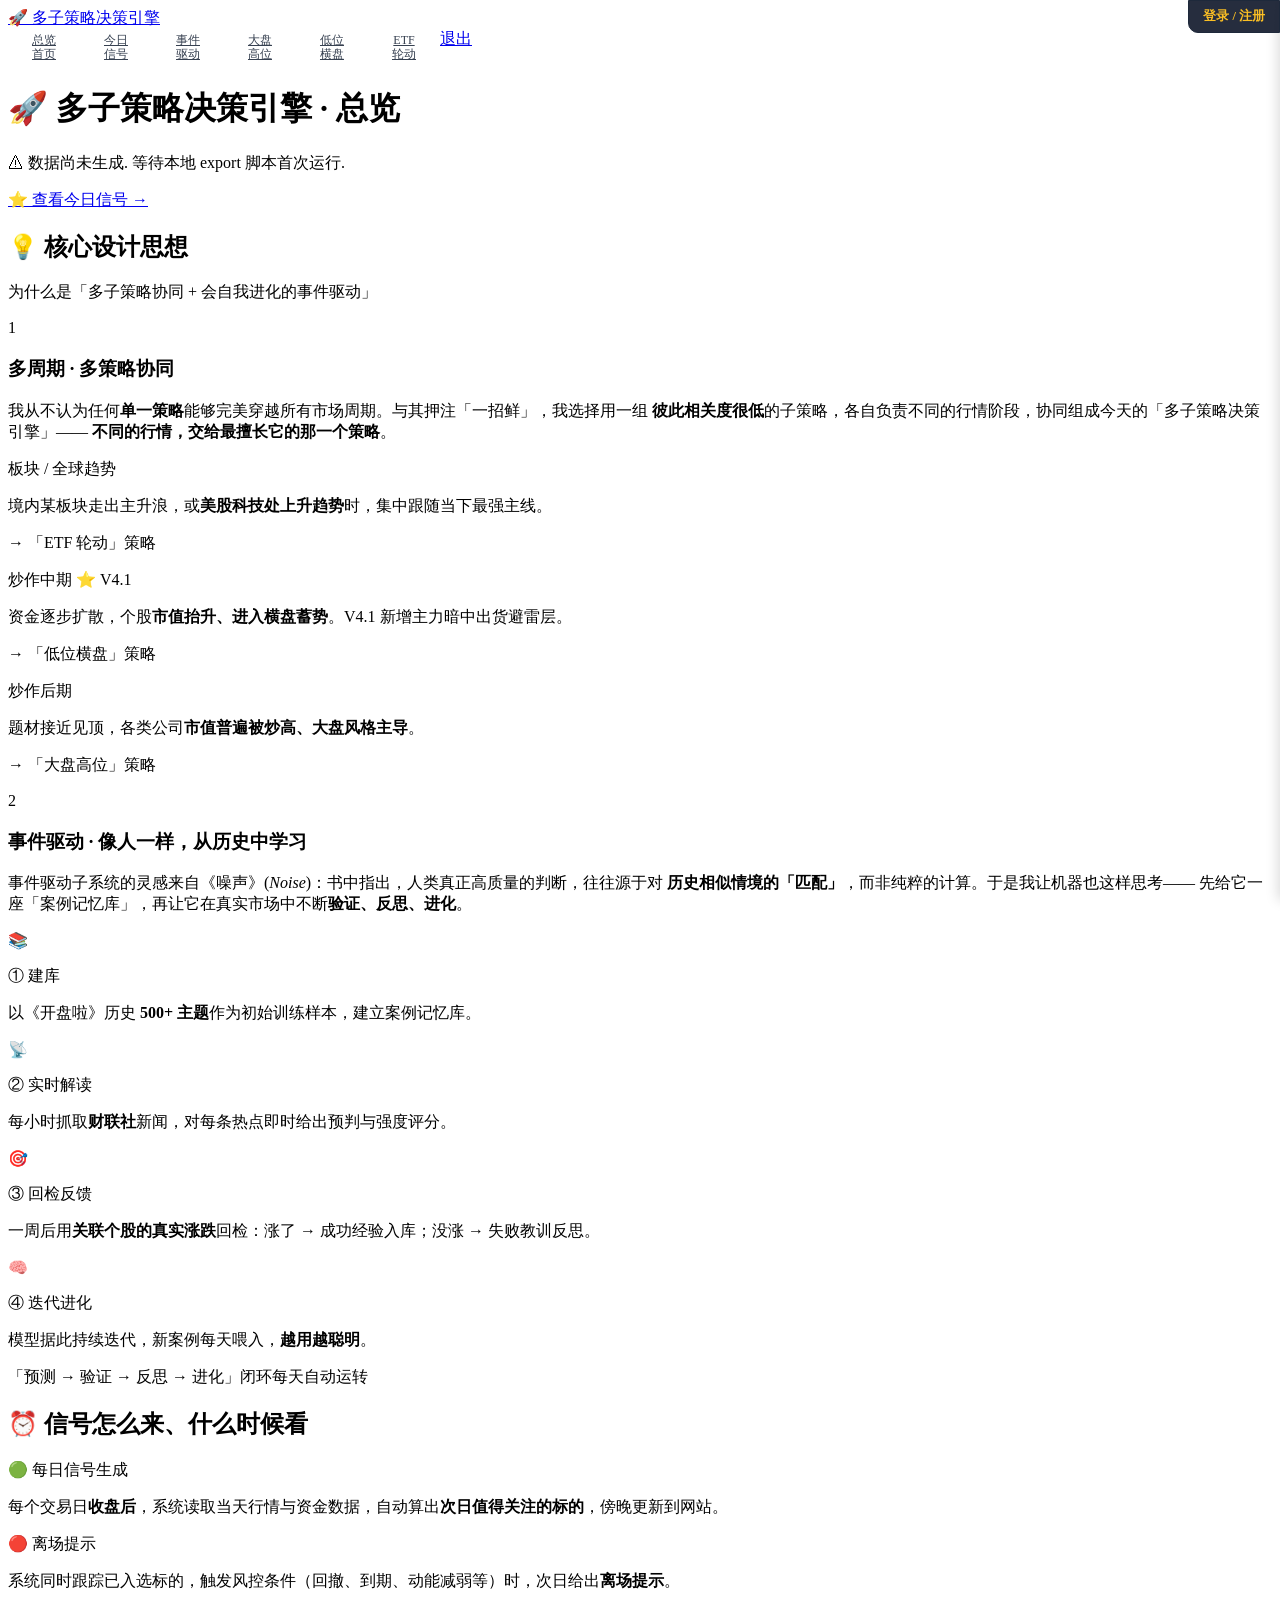
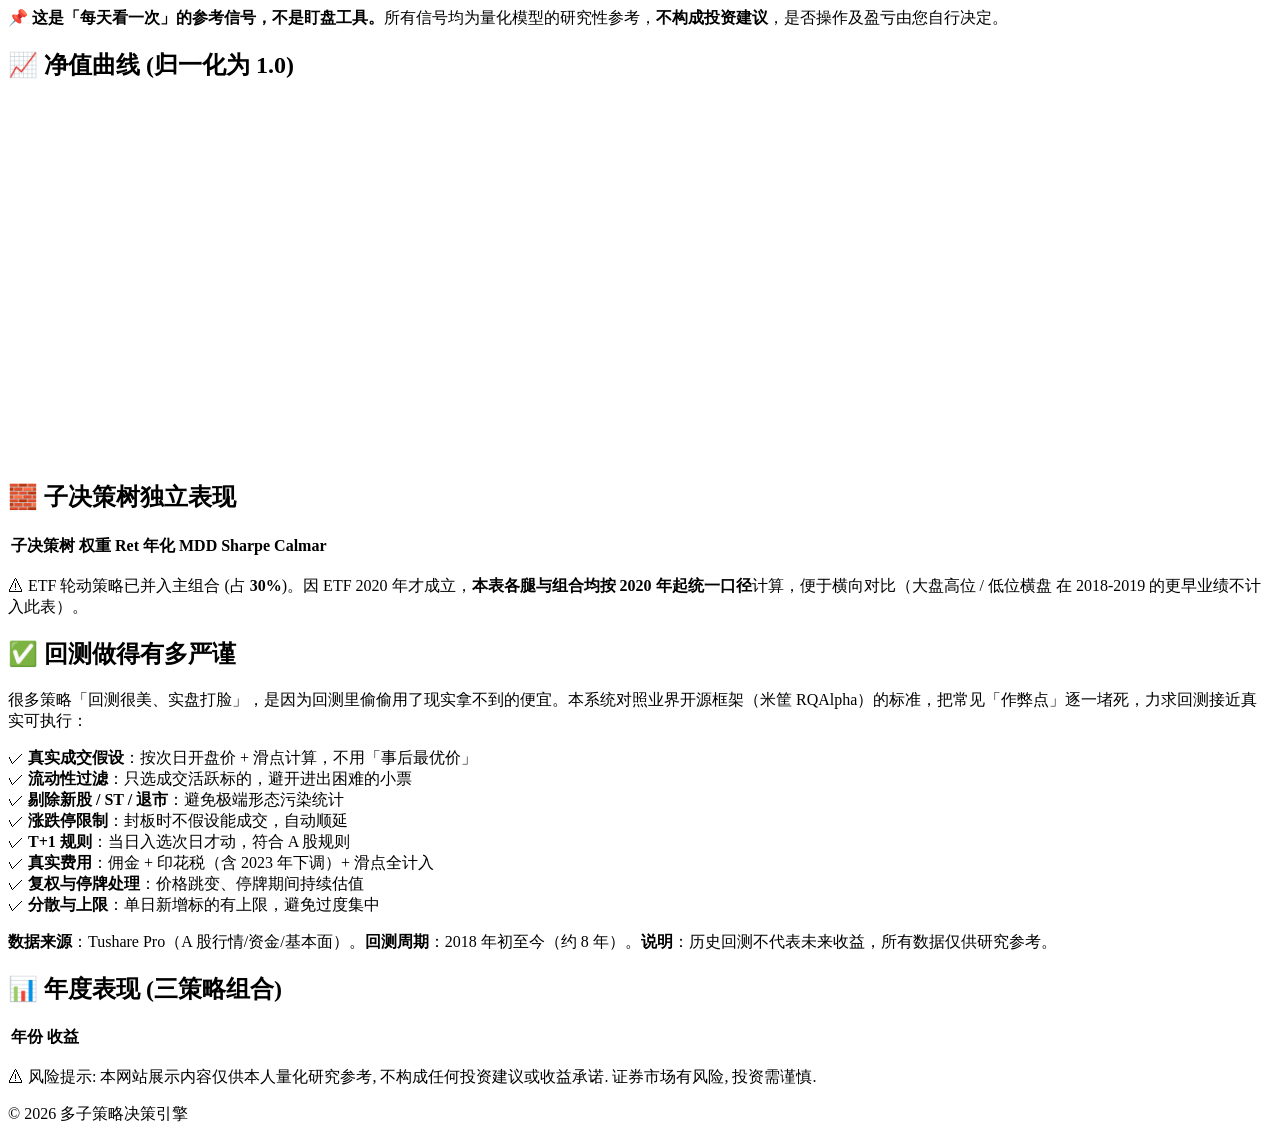
==== index.html @ 660aa765 "fix: 单腿指标改用与组合同一2020+共同窗口, 修正组合<各腿的口径错觉" ====
<!DOCTYPE html>
<html lang="zh-CN">
<head>
    <meta charset="UTF-8">
    <meta name="viewport" content="width=device-width, initial-scale=1.0">
    <title>多子策略决策引擎</title>
    <link href="https://cdn.staticfile.net/tailwindcss/2.2.19/tailwind.min.css" rel="stylesheet">
    <link rel="stylesheet" href="assets/style.css">
    <script src="https://cdn.staticfile.net/echarts/5.4.3/echarts.min.js"></script>
    <script src="assets/auth.js"></script>
    <script src="assets/activity.js"></script>
    <script src="assets/compliance.js"></script>
    <script src="assets/nav.js"></script>
    <script src="assets/paywall.js"></script>
</head>
<body class="bg-gray-50 text-gray-800 min-h-screen flex flex-col">
<script>renderNav(false);</script>

<main class="flex-grow max-w-7xl mx-auto px-4 sm:px-6 lg:px-8 py-6 sm:py-8 w-full">
<div class="space-y-6">

    <!-- 顶部说明 -->
    <div class="bg-white shadow rounded-lg p-4 sm:p-6">
        <h1 class="text-2xl sm:text-3xl font-bold text-indigo-700 mb-2">🚀 多子策略决策引擎 · 总览</h1>
        <p class="text-gray-500 text-sm mb-1" id="meta-version"></p>
        <p class="text-xs text-gray-400" id="meta-weights"></p>
        <p class="text-xs text-gray-400 mt-1" id="meta-generated"></p>
        <div class="mt-3">
            <a href="signals.html" class="inline-block bg-indigo-600 text-white px-4 py-2 rounded-md text-sm font-medium hover:bg-indigo-700">⭐ 查看今日信号 →</a>
        </div>
    </div>

    <!-- 核心设计思想 -->
    <div class="bg-white shadow rounded-lg overflow-hidden">
        <div class="bg-gradient-to-r from-indigo-600 to-purple-600 px-5 sm:px-6 py-4">
            <h2 class="text-xl sm:text-2xl font-bold text-white flex items-center gap-2">💡 核心设计思想</h2>
            <p class="text-indigo-100 text-xs sm:text-sm mt-1">为什么是「多子策略协同 + 会自我进化的事件驱动」</p>
        </div>

        <div class="p-5 sm:p-6 space-y-8">

            <!-- 段一: 多周期多策略 -->
            <div>
                <div class="flex items-center gap-2 mb-3">
                    <span class="inline-flex items-center justify-center w-7 h-7 rounded-full bg-indigo-100 text-indigo-700 font-bold text-sm">1</span>
                    <h3 class="text-base sm:text-lg font-bold text-gray-800">多周期 · 多策略协同</h3>
                </div>
                <p class="text-sm text-gray-600 leading-7 mb-4">
                    我从不认为任何<strong class="text-gray-800">单一策略</strong>能够完美穿越所有市场周期。与其押注「一招鲜」，我选择用一组
                    <strong class="text-indigo-700">彼此相关度很低</strong>的子策略，各自负责不同的行情阶段，协同组成今天的「多子策略决策引擎」——
                    <strong class="text-gray-800">不同的行情，交给最擅长它的那一个策略</strong>。
                </p>
                <div class="grid grid-cols-1 md:grid-cols-3 gap-3">
                    <div class="bg-gradient-to-br from-sky-50 to-white border border-sky-200 rounded-xl p-4">
                        <span class="inline-block text-xs font-bold text-sky-700 bg-sky-100 px-2 py-0.5 rounded-full">板块 / 全球趋势</span>
                        <p class="text-xs text-gray-600 leading-6 mt-2">境内某板块走出主升浪，或<strong>美股科技处上升趋势</strong>时，集中跟随当下最强主线。</p>
                        <p class="text-sm font-bold text-sky-800 mt-2">→ 「ETF 轮动」策略</p>
                    </div>
                    <div class="bg-gradient-to-br from-amber-50 to-white border border-amber-200 rounded-xl p-4">
                        <div class="flex items-center gap-2">
                            <span class="inline-block text-xs font-bold text-amber-700 bg-amber-100 px-2 py-0.5 rounded-full">炒作中期</span>
                            <span class="inline-block text-xs font-bold text-indigo-700 bg-indigo-100 px-2 py-0.5 rounded-full" title="2026-06-03 新增 Hidden Blacklist 前置过滤, OOS 主组合年化 +2.39pp, MDD 改善 +1.17pp">⭐ V4.1</span>
                        </div>
                        <p class="text-xs text-gray-600 leading-6 mt-2">资金逐步扩散，个股<strong>市值抬升、进入横盘蓄势</strong>。<span class="text-indigo-700 font-semibold">V4.1 新增主力暗中出货避雷层</span>。</p>
                        <p class="text-sm font-bold text-amber-800 mt-2">→ 「低位横盘」策略</p>
                    </div>
                    <div class="bg-gradient-to-br from-rose-50 to-white border border-rose-200 rounded-xl p-4">
                        <span class="inline-block text-xs font-bold text-rose-700 bg-rose-100 px-2 py-0.5 rounded-full">炒作后期</span>
                        <p class="text-xs text-gray-600 leading-6 mt-2">题材接近见顶，各类公司<strong>市值普遍被炒高、大盘风格主导</strong>。</p>
                        <p class="text-sm font-bold text-rose-800 mt-2">→ 「大盘高位」策略</p>
                    </div>
                </div>
            </div>

            <!-- 段二: 事件驱动学习进化 -->
            <div class="border-t border-gray-100 pt-7">
                <div class="flex items-center gap-2 mb-3">
                    <span class="inline-flex items-center justify-center w-7 h-7 rounded-full bg-purple-100 text-purple-700 font-bold text-sm">2</span>
                    <h3 class="text-base sm:text-lg font-bold text-gray-800">事件驱动 · 像人一样，从历史中学习</h3>
                </div>
                <p class="text-sm text-gray-600 leading-7 mb-4">
                    事件驱动子系统的灵感来自《噪声》(<em>Noise</em>)：书中指出，人类真正高质量的判断，往往源于对
                    <strong class="text-purple-700">历史相似情境的「匹配」</strong>，而非纯粹的计算。于是我让机器也这样思考——
                    先给它一座「案例记忆库」，再让它在真实市场中不断<strong class="text-gray-800">验证、反思、进化</strong>。
                </p>
                <div class="grid grid-cols-1 sm:grid-cols-2 lg:grid-cols-4 gap-3">
                    <div class="bg-purple-50 rounded-xl p-4 border border-purple-100">
                        <div class="text-2xl mb-1">📚</div>
                        <p class="text-xs font-bold text-purple-800">① 建库</p>
                        <p class="text-xs text-gray-600 leading-6 mt-1">以《开盘啦》历史 <strong>500+ 主题</strong>作为初始训练样本，建立案例记忆库。</p>
                    </div>
                    <div class="bg-purple-50 rounded-xl p-4 border border-purple-100">
                        <div class="text-2xl mb-1">📡</div>
                        <p class="text-xs font-bold text-purple-800">② 实时解读</p>
                        <p class="text-xs text-gray-600 leading-6 mt-1">每小时抓取<strong>财联社</strong>新闻，对每条热点即时给出预判与强度评分。</p>
                    </div>
                    <div class="bg-purple-50 rounded-xl p-4 border border-purple-100">
                        <div class="text-2xl mb-1">🎯</div>
                        <p class="text-xs font-bold text-purple-800">③ 回检反馈</p>
                        <p class="text-xs text-gray-600 leading-6 mt-1">一周后用<strong>关联个股的真实涨跌</strong>回检：涨了 → 成功经验入库；没涨 → 失败教训反思。</p>
                    </div>
                    <div class="bg-gradient-to-br from-purple-600 to-indigo-600 rounded-xl p-4">
                        <div class="text-2xl mb-1">🧠</div>
                        <p class="text-xs font-bold text-white">④ 迭代进化</p>
                        <p class="text-xs text-purple-100 leading-6 mt-1">模型据此持续迭代，新案例每天喂入，<strong class="text-white">越用越聪明</strong>。</p>
                    </div>
                </div>
                <p class="text-xs text-gray-400 mt-3 text-center">「预测 → 验证 → 反思 → 进化」闭环每天自动运转</p>
            </div>

        </div>
    </div>

    <!-- 信号生成时间节点 (口语版) -->
    <div class="bg-indigo-50 border border-indigo-200 rounded-lg p-4 sm:p-6">
        <h2 class="text-base sm:text-lg font-bold text-indigo-800 mb-3">⏰ 信号怎么来、什么时候看</h2>
        <div class="grid grid-cols-1 md:grid-cols-2 gap-3 text-sm">
            <div class="bg-white rounded p-3">
                <p class="font-bold text-green-700 mb-1">🟢 每日信号生成</p>
                <p class="text-xs text-gray-700 leading-relaxed">
                    每个交易日<strong>收盘后</strong>，系统读取当天行情与资金数据，自动算出<strong>次日值得关注的标的</strong>，傍晚更新到网站。
                </p>
            </div>
            <div class="bg-white rounded p-3">
                <p class="font-bold text-red-700 mb-1">🔴 离场提示</p>
                <p class="text-xs text-gray-700 leading-relaxed">
                    系统同时跟踪已入选标的，触发风控条件（回撤、到期、动能减弱等）时，次日给出<strong>离场提示</strong>。
                </p>
            </div>
        </div>
        <p class="text-xs text-indigo-700 mt-3">
            <strong>📌 这是「每天看一次」的参考信号，不是盯盘工具。</strong>所有信号均为量化模型的研究性参考，<strong>不构成投资建议</strong>，是否操作及盈亏由您自行决定。
        </p>
    </div>

    <!-- 组合关键指标 -->
    <div class="grid grid-cols-2 md:grid-cols-5 gap-3 sm:gap-4" id="combo-metrics"></div>

    <!-- 净值曲线 -->
    <div class="bg-white shadow rounded-lg p-4 sm:p-6">
        <h2 class="text-xl font-bold text-gray-800 mb-3 sm:mb-4">📈 净值曲线 (归一化为 1.0)</h2>
        <div id="equity_chart" style="width: 100%; height: 360px;"></div>
    </div>

    <!-- 单策略对比 -->
    <div class="bg-white shadow rounded-lg p-4 sm:p-6">
        <h2 class="text-xl font-bold text-gray-800 mb-3 sm:mb-4">🧱 子决策树独立表现</h2>
        <div class="scroll-x">
        <table class="min-w-full divide-y divide-gray-200 text-xs sm:text-sm">
            <thead class="bg-gray-50">
                <tr>
                    <th class="px-3 sm:px-4 py-2 text-left">子决策树</th>
                    <th class="px-3 sm:px-4 py-2 text-right">权重</th>
                    <th class="px-3 sm:px-4 py-2 text-right">Ret</th>
                    <th class="px-3 sm:px-4 py-2 text-right">年化</th>
                    <th class="px-3 sm:px-4 py-2 text-right">MDD</th>
                    <th class="px-3 sm:px-4 py-2 text-right">Sharpe</th>
                    <th class="px-3 sm:px-4 py-2 text-right">Calmar</th>
                </tr>
            </thead>
            <tbody id="singles-tbody" class="bg-white divide-y divide-gray-200"></tbody>
        </table>
        </div>
        <p class="text-xs text-gray-500 mt-3">⚠ ETF 轮动策略已并入主组合 (占 <strong>30%</strong>)。因 ETF 2020 年才成立，<strong>本表各腿与组合均按 2020 年起统一口径</strong>计算，便于横向对比（大盘高位 / 低位横盘 在 2018-2019 的更早业绩不计入此表）。</p>
    </div>

    <!-- 回测方法说明 (口语版) -->
    <div class="bg-blue-50 border border-blue-200 shadow rounded-lg p-4 sm:p-6">
        <h2 class="text-xl font-bold text-blue-900 mb-2">✅ 回测做得有多严谨</h2>
        <p class="text-xs text-blue-700 mb-3">很多策略「回测很美、实盘打脸」，是因为回测里偷偷用了现实拿不到的便宜。本系统对照业界开源框架（米筐 RQAlpha）的标准，把常见「作弊点」逐一堵死，力求回测接近真实可执行：</p>
        <div class="grid grid-cols-1 md:grid-cols-2 gap-2 text-xs">
            <div class="bg-white rounded p-3"><span class="text-green-600 font-bold">✓</span> <strong>真实成交假设</strong>：按次日开盘价 + 滑点计算，不用「事后最优价」</div>
            <div class="bg-white rounded p-3"><span class="text-green-600 font-bold">✓</span> <strong>流动性过滤</strong>：只选成交活跃标的，避开进出困难的小票</div>
            <div class="bg-white rounded p-3"><span class="text-green-600 font-bold">✓</span> <strong>剔除新股 / ST / 退市</strong>：避免极端形态污染统计</div>
            <div class="bg-white rounded p-3"><span class="text-green-600 font-bold">✓</span> <strong>涨跌停限制</strong>：封板时不假设能成交，自动顺延</div>
            <div class="bg-white rounded p-3"><span class="text-green-600 font-bold">✓</span> <strong>T+1 规则</strong>：当日入选次日才动，符合 A 股规则</div>
            <div class="bg-white rounded p-3"><span class="text-green-600 font-bold">✓</span> <strong>真实费用</strong>：佣金 + 印花税（含 2023 年下调）+ 滑点全计入</div>
            <div class="bg-white rounded p-3"><span class="text-green-600 font-bold">✓</span> <strong>复权与停牌处理</strong>：价格跳变、停牌期间持续估值</div>
            <div class="bg-white rounded p-3"><span class="text-green-600 font-bold">✓</span> <strong>分散与上限</strong>：单日新增标的有上限，避免过度集中</div>
        </div>
        <p class="text-xs text-blue-700 mt-3"><strong>数据来源</strong>：Tushare Pro（A 股行情/资金/基本面）。<strong>回测周期</strong>：2018 年初至今（约 8 年）。<strong>说明</strong>：历史回测不代表未来收益，所有数据仅供研究参考。</p>
    </div>

    <!-- 年度收益 -->
    <div class="bg-white shadow rounded-lg p-4 sm:p-6">
        <h2 class="text-xl font-bold text-gray-800 mb-3 sm:mb-4">📊 年度表现 (三策略组合)</h2>
        <div class="scroll-x">
        <table class="min-w-full divide-y divide-gray-200 text-xs sm:text-sm">
            <thead class="bg-gray-50">
                <tr>
                    <th class="px-4 py-2 text-left">年份</th>
                    <th class="px-4 py-2 text-right">收益</th>
                </tr>
            </thead>
            <tbody id="yearly-tbody" class="bg-white divide-y divide-gray-200"></tbody>
        </table>
        </div>
    </div>

    <!-- ETF 独立 -->
    <div class="bg-yellow-50 border border-yellow-200 shadow rounded-lg p-4 sm:p-6" id="etf-card" style="display:none">
        <h2 class="text-xl font-bold text-yellow-800 mb-2">🔄 ETF 轮动策略 · 主组合 30% 腿</h2>
        <p class="text-xs text-yellow-700 mb-3">境内板块轮动单押最强簇 + 大盘 regime 择时 + 纳指趋势叠加. 现为主组合 30% 腿, 每日更新.</p>
        <div class="grid grid-cols-2 md:grid-cols-4 gap-3 text-sm" id="etf-grid"></div>
        <p class="text-xs text-gray-500 mt-2">详细信号 → <a href="strategies/etf.html" class="text-yellow-700 underline">ETF 轮动策略详情</a></p>
    </div>

</div>
</main>

<script>renderFooter();</script>

<script>
const NAME_CN = {
    "V16.F": "🎯 小盘低位", "S2.G13": "🏛️ 大盘高位",
    "S4.V4": "📈 低位横盘", "ETF.honest": "🔄 ETF 轮动策略",
};
const FMT_PCT = (x) => (x>=0?"+":"") + (x*100).toFixed(1) + "%";
const FMT_DEC = (x,n=3) => (x>=0?"+":"") + (x).toFixed(n);

async function loadJSON(path) {
    const r = await fetch(path + "?t=" + Date.now());
    if (!r.ok) throw new Error(path + " " + r.status);
    return r.json();
}

(async function main() {
    let latest = null, eq_curves = null;
    const me = await pwMe();
    pwUserBar(me);
    const sig = await pwSignals(me).catch(_=>null);
    latest = sig ? sig.data : null;
    if (!latest) { document.getElementById('meta-version').innerHTML = '⚠ 数据尚未生成. 等待本地 export 脚本首次运行.'; return; }
    try { eq_curves = await pwGet("/equity"); } catch (e) {}

    // Header
    document.getElementById('meta-version').textContent = '多策略量化决策系统 · 每个交易日收盘后自动更新一次';
    const _rgLabel = latest.regime || (latest.weights && latest.weights['S2.G13'] >= latest.weights['S4.V4'] ? '趋势市' : '震荡市');
    const _rg = _rgLabel ? `当前相位【${_rgLabel}】→ ` : '';
    document.getElementById('meta-weights').textContent =
        `${_rg}动态配比: 大盘高位 ${(latest.weights['S2.G13']*100).toFixed(0)}% · 低位横盘 ${(latest.weights['S4.V4']*100).toFixed(0)}% · ETF轮动 ${(latest.weights['ETF.honest']*100).toFixed(0)}% (中证全指趋势强度动态切换 S2/S4; 组合回测自2020年起)`;
    document.getElementById('meta-generated').textContent =
        `数据截止 ${latest.meta.data_date} · 网站更新于 ${latest.meta.generated_at}`;

    // 关键指标
    const combo = latest.combo;
    const cards = [
        ['累计收益', FMT_PCT(combo.ret), 'text-green-600'],
        ['年化收益', FMT_PCT(combo.ann_ret), 'text-green-600'],
        ['Sharpe',  FMT_DEC(combo.sharpe), 'text-indigo-600'],
        ['Calmar',  FMT_DEC(combo.calmar), 'text-indigo-600'],
        ['最大回撤', FMT_PCT(combo.mdd),   'text-red-500'],
    ];
    document.getElementById('combo-metrics').innerHTML = cards.map(([k,v,c]) =>
        `<div class="bg-white shadow rounded-lg p-3 sm:p-4">
            <div class="text-xs text-gray-500">${k}</div>
            <div class="metric-num text-2xl font-bold ${c}">${v}</div>
        </div>`
    ).join('');

    // 单策略表
    const tbody = document.getElementById('singles-tbody');
    let html = '';
    for (const s of latest.singles) {
        const cn = NAME_CN[s.name] || s.name;
        const w  = s.weight === null ? '<span class="text-gray-400">独立</span>' : ((s.weight*100).toFixed(0)+'%');
        const tone = s.independent ? 'bg-yellow-50 italic' : '';
        html += `<tr class="${tone}">
            <td class="px-3 sm:px-4 py-2 font-medium whitespace-nowrap">${cn}${s.independent ? '<span class="text-xs text-yellow-700 ml-1">(独立)</span>' : ''}</td>
            <td class="px-3 sm:px-4 py-2 text-right">${w}</td>
            <td class="px-3 sm:px-4 py-2 text-right ${s.ret>=0?'text-green-600':'text-red-500'}">${FMT_PCT(s.ret)}</td>
            <td class="px-3 sm:px-4 py-2 text-right">${FMT_PCT(s.ann_ret)}</td>
            <td class="px-3 sm:px-4 py-2 text-right text-red-500">${FMT_PCT(s.mdd)}</td>
            <td class="px-3 sm:px-4 py-2 text-right font-bold">${FMT_DEC(s.sharpe)}</td>
            <td class="px-3 sm:px-4 py-2 text-right">${FMT_DEC(s.calmar)}</td>
        </tr>`;
    }
    html += `<tr class="bg-indigo-50 font-bold">
        <td class="px-3 sm:px-4 py-2 whitespace-nowrap">三策略组合 (动态权重)</td>
        <td class="px-3 sm:px-4 py-2 text-right">100%</td>
        <td class="px-3 sm:px-4 py-2 text-right text-green-700">${FMT_PCT(combo.ret)}</td>
        <td class="px-3 sm:px-4 py-2 text-right">${FMT_PCT(combo.ann_ret)}</td>
        <td class="px-3 sm:px-4 py-2 text-right text-red-600">${FMT_PCT(combo.mdd)}</td>
        <td class="px-3 sm:px-4 py-2 text-right text-indigo-700">${FMT_DEC(combo.sharpe)}</td>
        <td class="px-3 sm:px-4 py-2 text-right text-indigo-700">${FMT_DEC(combo.calmar)}</td>
    </tr>`;
    tbody.innerHTML = html;

    // 年度表 (从组合的年度推断 — 我们后端没存组合年度, 借用 V16.F 的 yearly 作为占位)
    // 实际上 latest.combo 没有 yearly, 暂用第一个 single 的 yearly 作示意
    const yearlyData = latest.combo.yearly || (latest.singles[0] && latest.singles[0].yearly) || {};
    const yrTbody = document.getElementById('yearly-tbody');
    yrTbody.innerHTML = Object.keys(yearlyData).sort().map(y => {
        const v = yearlyData[y];
        return `<tr class="${v<0?'bg-red-50':''}">
            <td class="px-4 py-2 font-medium">${y}</td>
            <td class="px-4 py-2 text-right ${v>=0?'text-green-600':'text-red-500'}">${FMT_PCT(v)}</td>
        </tr>`;
    }).join('');

    // ETF 独立卡片 (根据 admin 控制 + 用户角色)
    const cfg = await loadSiteConfig();
    const auth = getAuthInfo();
    const etfVisible = (auth && auth.role === 'admin') || cfg.etf_visible_to_users !== false;
    if (latest.etf_state && etfVisible) {
        const e = latest.etf_state;
        document.getElementById('etf-card').style.display = '';
        document.getElementById('etf-grid').innerHTML = `
            <div class="bg-white rounded p-3"><div class="text-gray-500 text-xs">最近运行</div><div class="font-mono text-base">${e.last_run_date || '-'}</div></div>
            <div class="bg-white rounded p-3"><div class="text-gray-500 text-xs">累计净值</div><div class="font-mono text-base text-green-600">${(e.last_equity || 1.0).toFixed(3)}</div></div>
            <div class="bg-white rounded p-3"><div class="text-gray-500 text-xs">当前信号持续</div><div class="font-mono text-base">${(e.holdings || []).length}</div></div>
            <div class="bg-white rounded p-3"><div class="text-gray-500 text-xs">历史交易</div><div class="font-mono text-base">${(e.trade_history || []).length}</div></div>
        `;
    }

    // 净值曲线
    if (eq_curves && eq_curves.dates && eq_curves.dates.length > 0) {
        const chart = echarts.init(document.getElementById('equity_chart'));
        const colors = ['#10b981', '#f59e0b', '#ef4444', '#a855f7', '#3b82f6'];
        const series = [];
        let i = 0;
        for (const k of ["S2.G13","S4.V4","ETF.honest","三策略组合"]) {
            if (!eq_curves[k]) continue;
            series.push({
                name: NAME_CN[k] || k,
                type: 'line', smooth: true, showSymbol: false,
                data: eq_curves[k],
                lineStyle: { width: k==="三策略组合"?3:1.5, color: colors[i] },
            });
            i++;
        }
        chart.setOption({
            tooltip: { trigger: 'axis' },
            legend: { bottom: 10, type: 'scroll' },
            grid: { left: 50, right: 20, top: 30, bottom: 80 },
            xAxis: { type: 'category', data: eq_curves.dates, axisLabel: { rotate: 30 } },
            yAxis: { type: 'value', name: '净值 (起点=1.0)' },
            series: series,
        });
        window.addEventListener('resize', () => chart.resize());
    }
})();
</script>
</body>
</html>
---- assets/style.css ----
/* ============================================================
   多子策略决策引擎 — 共用样式
   ============================================================ */

/* 导航栏 4 字汉字按钮: 2x2 (两行两字) */
.nav-strat-btn {
    display: inline-flex;
    align-items: center;
    justify-content: center;
    line-height: 1.15;
    text-align: center;
    min-width: 56px;
    padding: 4px 8px;
    font-size: 12px;
    border-radius: 6px;
    transition: background 0.15s, color 0.15s;
    color: #374151;
}
.nav-strat-btn:hover { background: #eef2ff; color: #4f46e5; }
.nav-strat-btn .label-2x2 {
    display: inline-block;
    max-width: 2.4em;
    line-height: 1.2;
    white-space: normal;
    word-break: break-all;
}

/* ============================================================
   移动端 (≤ 768px)
   ============================================================ */
@media (max-width: 768px) {
    /* 导航折叠 */
    .nav-desktop { display: none !important; }
    .nav-mobile  { display: flex !important; }
    /* 卡片内字体调整 */
    .metric-num   { font-size: 1.25rem !important; }
    h1.text-3xl   { font-size: 1.5rem !important; }
    h2.text-xl    { font-size: 1.125rem !important; }
    /* 表格水平滚动 */
    .scroll-x { overflow-x: auto; -webkit-overflow-scrolling: touch; }
    /* 减少 padding */
    .p-6 { padding: 1rem !important; }
}
@media (min-width: 769px) {
    .nav-desktop { display: flex; }
    .nav-mobile  { display: none !important; }
}

/* 移动端汉堡菜单 */
.mobile-menu {
    position: fixed;
    top: 0; right: 0;
    height: 100vh;
    width: 240px;
    background: white;
    box-shadow: -2px 0 12px rgba(0,0,0,0.15);
    transform: translateX(100%);
    transition: transform 0.25s ease-out;
    z-index: 50;
}
.mobile-menu.open { transform: translateX(0); }
.mobile-menu-overlay {
    position: fixed; top:0; left:0; right:0; bottom:0;
    background: rgba(0,0,0,0.3); z-index: 49;
    opacity: 0; pointer-events: none;
    transition: opacity 0.2s;
}
.mobile-menu-overlay.open { opacity: 1; pointer-events: auto; }
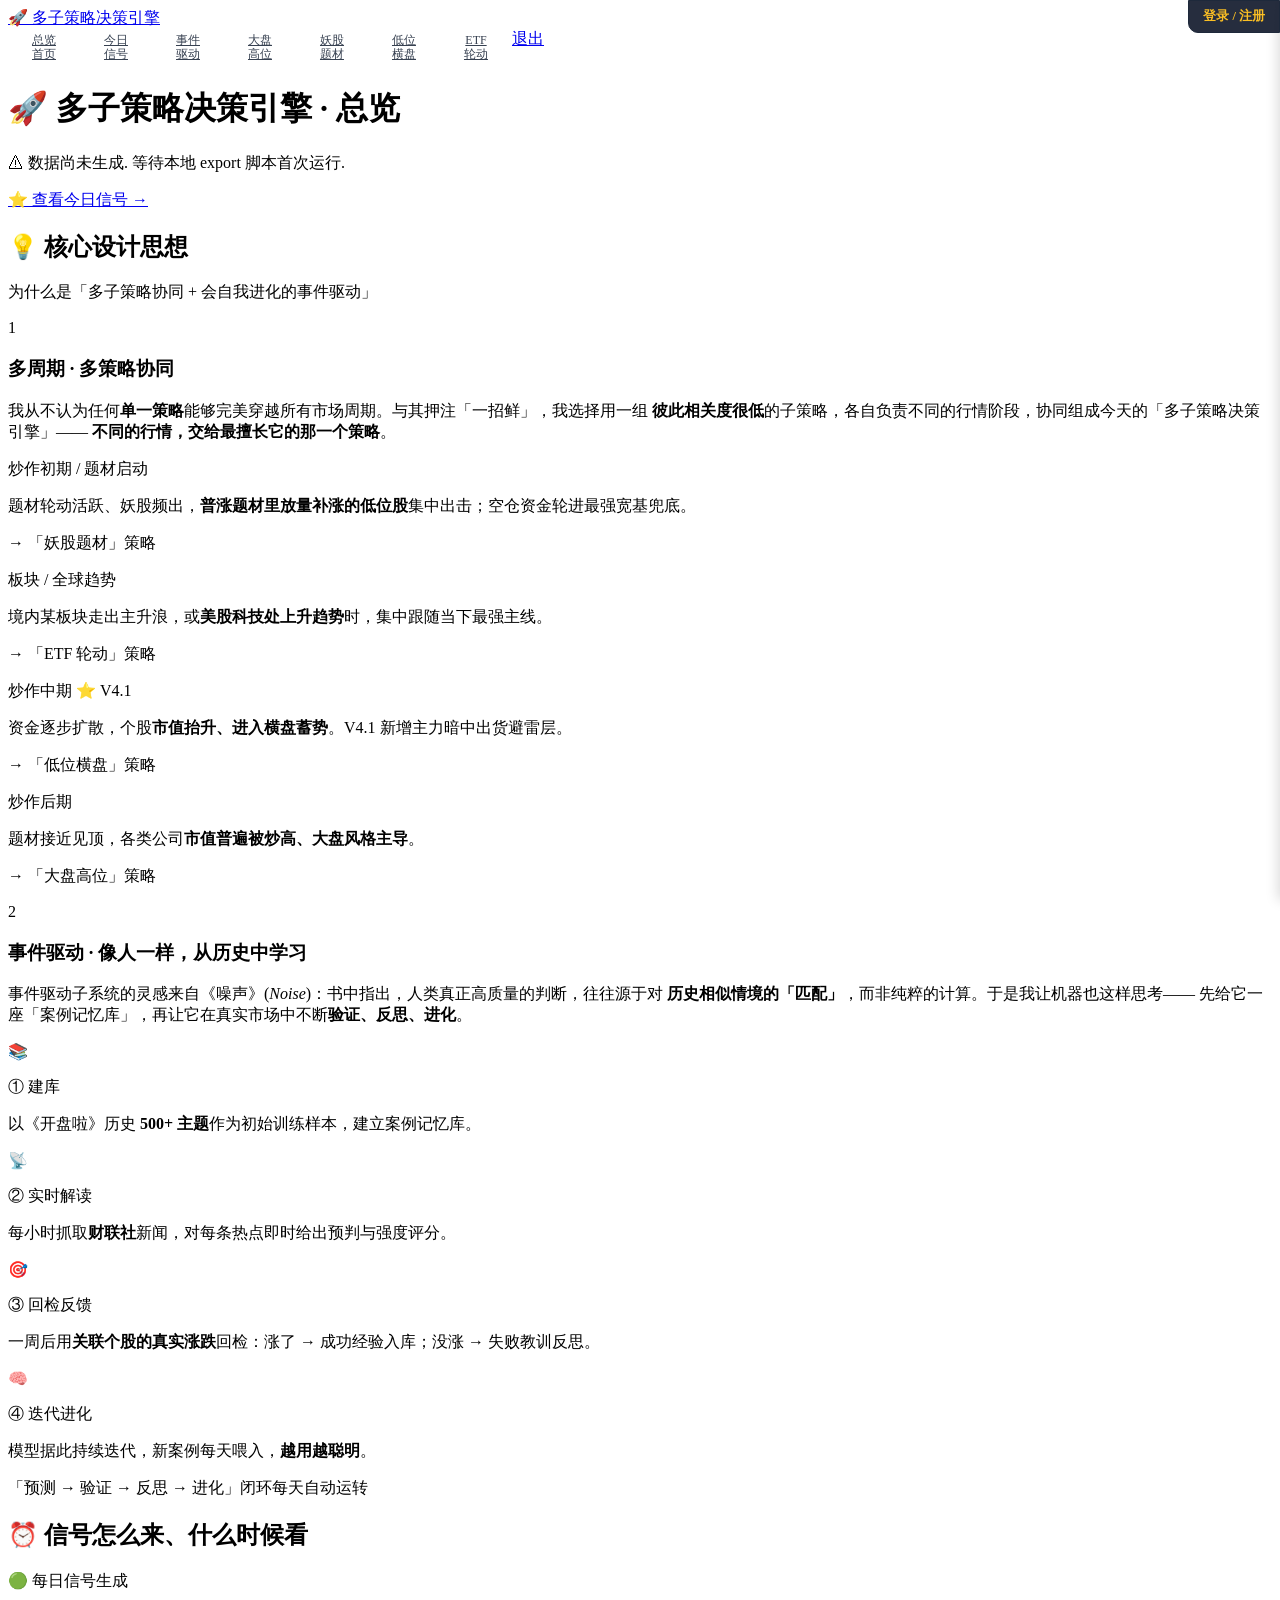
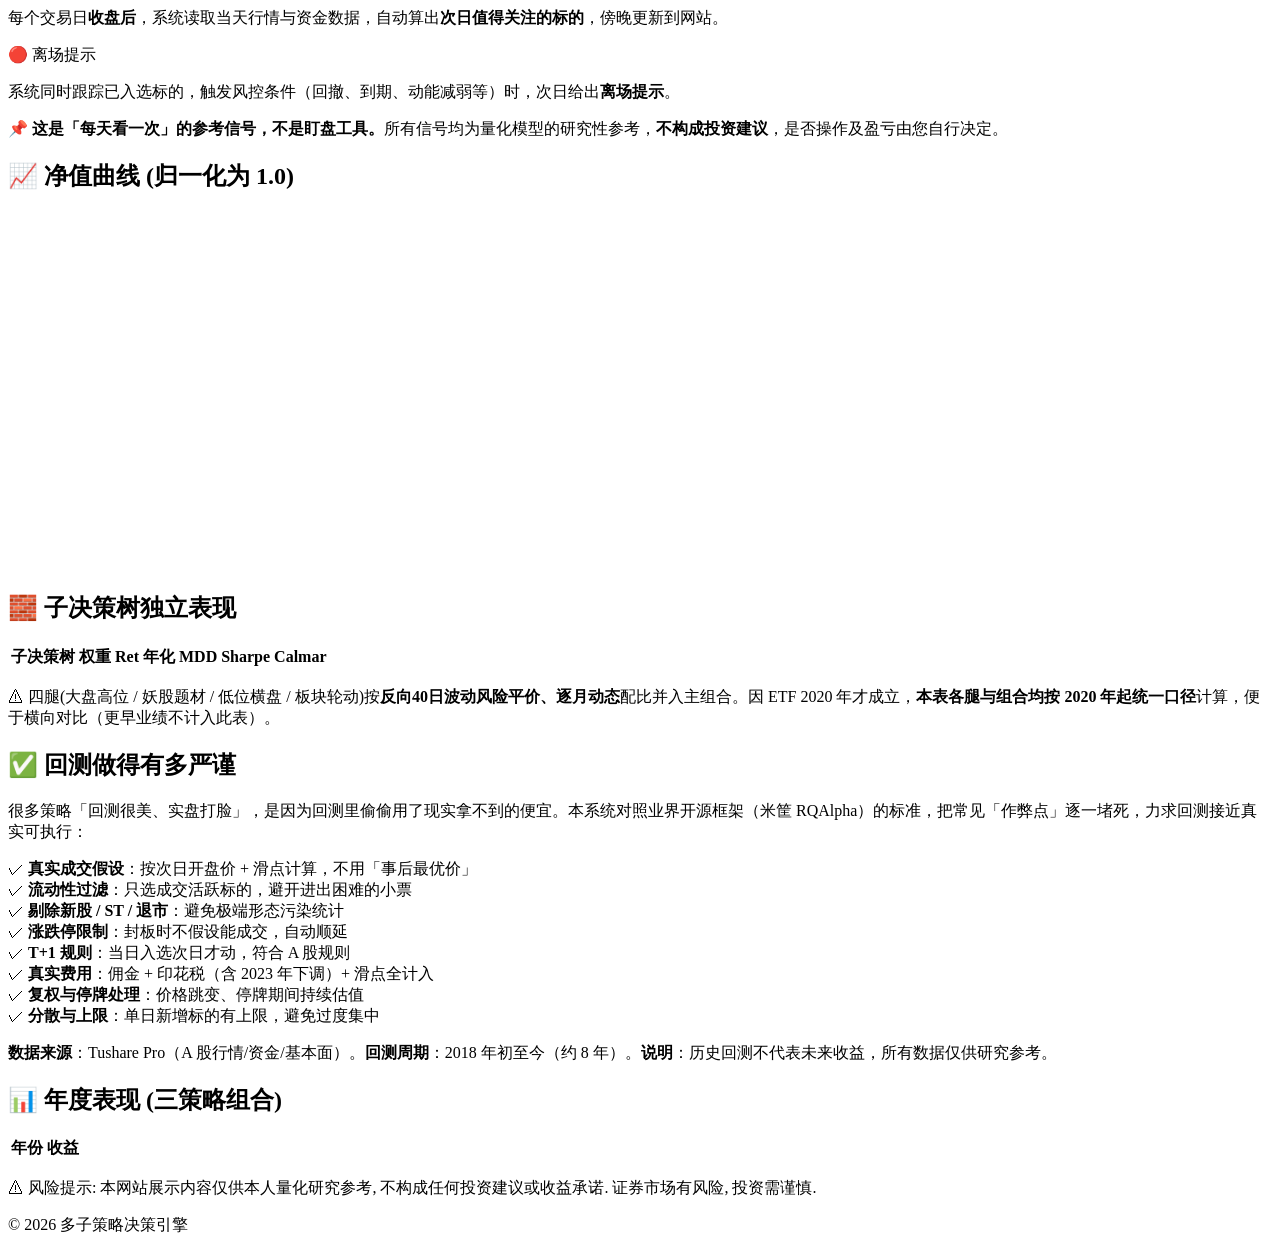
==== commit 92d3a68b: "auto: 2026-06-16 19:52" ====
--- a/index.html
+++ b/index.html
@@ -50,7 +50,12 @@
                     <strong class="text-indigo-700">彼此相关度很低</strong>的子策略，各自负责不同的行情阶段，协同组成今天的「多子策略决策引擎」——
                     <strong class="text-gray-800">不同的行情，交给最擅长它的那一个策略</strong>。
                 </p>
-                <div class="grid grid-cols-1 md:grid-cols-3 gap-3">
+                <div class="grid grid-cols-1 sm:grid-cols-2 lg:grid-cols-4 gap-3">
+                    <div class="bg-gradient-to-br from-rose-50 to-white border border-rose-200 rounded-xl p-4">
+                        <span class="inline-block text-xs font-bold text-rose-700 bg-rose-100 px-2 py-0.5 rounded-full">炒作初期 / 题材启动</span>
+                        <p class="text-xs text-gray-600 leading-6 mt-2">题材轮动活跃、妖股频出，<strong>普涨题材里放量补涨的低位股</strong>集中出击；空仓资金轮进最强宽基兜底。</p>
+                        <p class="text-sm font-bold text-rose-800 mt-2">→ 「妖股题材」策略</p>
+                    </div>
                     <div class="bg-gradient-to-br from-sky-50 to-white border border-sky-200 rounded-xl p-4">
                         <span class="inline-block text-xs font-bold text-sky-700 bg-sky-100 px-2 py-0.5 rounded-full">板块 / 全球趋势</span>
                         <p class="text-xs text-gray-600 leading-6 mt-2">境内某板块走出主升浪，或<strong>美股科技处上升趋势</strong>时，集中跟随当下最强主线。</p>
@@ -161,7 +166,7 @@
             <tbody id="singles-tbody" class="bg-white divide-y divide-gray-200"></tbody>
         </table>
         </div>
-        <p class="text-xs text-gray-500 mt-3">⚠ ETF 轮动策略已并入主组合 (占 <strong>30%</strong>)。因 ETF 2020 年才成立，<strong>本表各腿与组合均按 2020 年起统一口径</strong>计算，便于横向对比（大盘高位 / 低位横盘 在 2018-2019 的更早业绩不计入此表）。</p>
+        <p class="text-xs text-gray-500 mt-3">⚠ 四腿(大盘高位 / 妖股题材 / 低位横盘 / 板块轮动)按<strong>反向40日波动风险平价、逐月动态</strong>配比并入主组合。因 ETF 2020 年才成立，<strong>本表各腿与组合均按 2020 年起统一口径</strong>计算，便于横向对比（更早业绩不计入此表）。</p>
     </div>
 
     <!-- 回测方法说明 (口语版) -->
@@ -212,8 +217,8 @@
 
 <script>
 const NAME_CN = {
-    "V16.F": "🎯 小盘低位", "S2.G13": "🏛️ 大盘高位",
-    "S4.V4": "📈 低位横盘", "ETF.honest": "🔄 ETF 轮动策略",
+    "S2.G13": "🏛️ 大盘高位", "YAOGU.theme": "🔥 妖股题材",
+    "S4.V4": "📈 低位横盘", "ETF.honest": "🔄 板块轮动",
 };
 const FMT_PCT = (x) => (x>=0?"+":"") + (x*100).toFixed(1) + "%";
 const FMT_DEC = (x,n=3) => (x>=0?"+":"") + (x).toFixed(n);
@@ -235,10 +240,11 @@
 
     // Header
     document.getElementById('meta-version').textContent = '多策略量化决策系统 · 每个交易日收盘后自动更新一次';
-    const _rgLabel = latest.regime || (latest.weights && latest.weights['S2.G13'] >= latest.weights['S4.V4'] ? '趋势市' : '震荡市');
-    const _rg = _rgLabel ? `当前相位【${_rgLabel}】→ ` : '';
+    const _rgLabel = latest.regime || '';
+    const _rg = _rgLabel ? `当前相位【${_rgLabel}】· ` : '';
+    const _wp = (k) => latest.weights && latest.weights[k] != null ? (latest.weights[k]*100).toFixed(0) : '—';
     document.getElementById('meta-weights').textContent =
-        `${_rg}动态配比: 大盘高位 ${(latest.weights['S2.G13']*100).toFixed(0)}% · 低位横盘 ${(latest.weights['S4.V4']*100).toFixed(0)}% · ETF轮动 ${(latest.weights['ETF.honest']*100).toFixed(0)}% (中证全指趋势强度动态切换 S2/S4; 组合回测自2020年起)`;
+        `${_rg}四腿风险平价(动态): 大盘高位 ${_wp('S2.G13')}% · 妖股题材 ${_wp('YAOGU.theme')}% · 低位横盘 ${_wp('S4.V4')}% · 板块轮动 ${_wp('ETF.honest')}% (反向40日波动逐月调仓; 组合回测自2020年起)`;
     document.getElementById('meta-generated').textContent =
         `数据截止 ${latest.meta.data_date} · 网站更新于 ${latest.meta.generated_at}`;
 
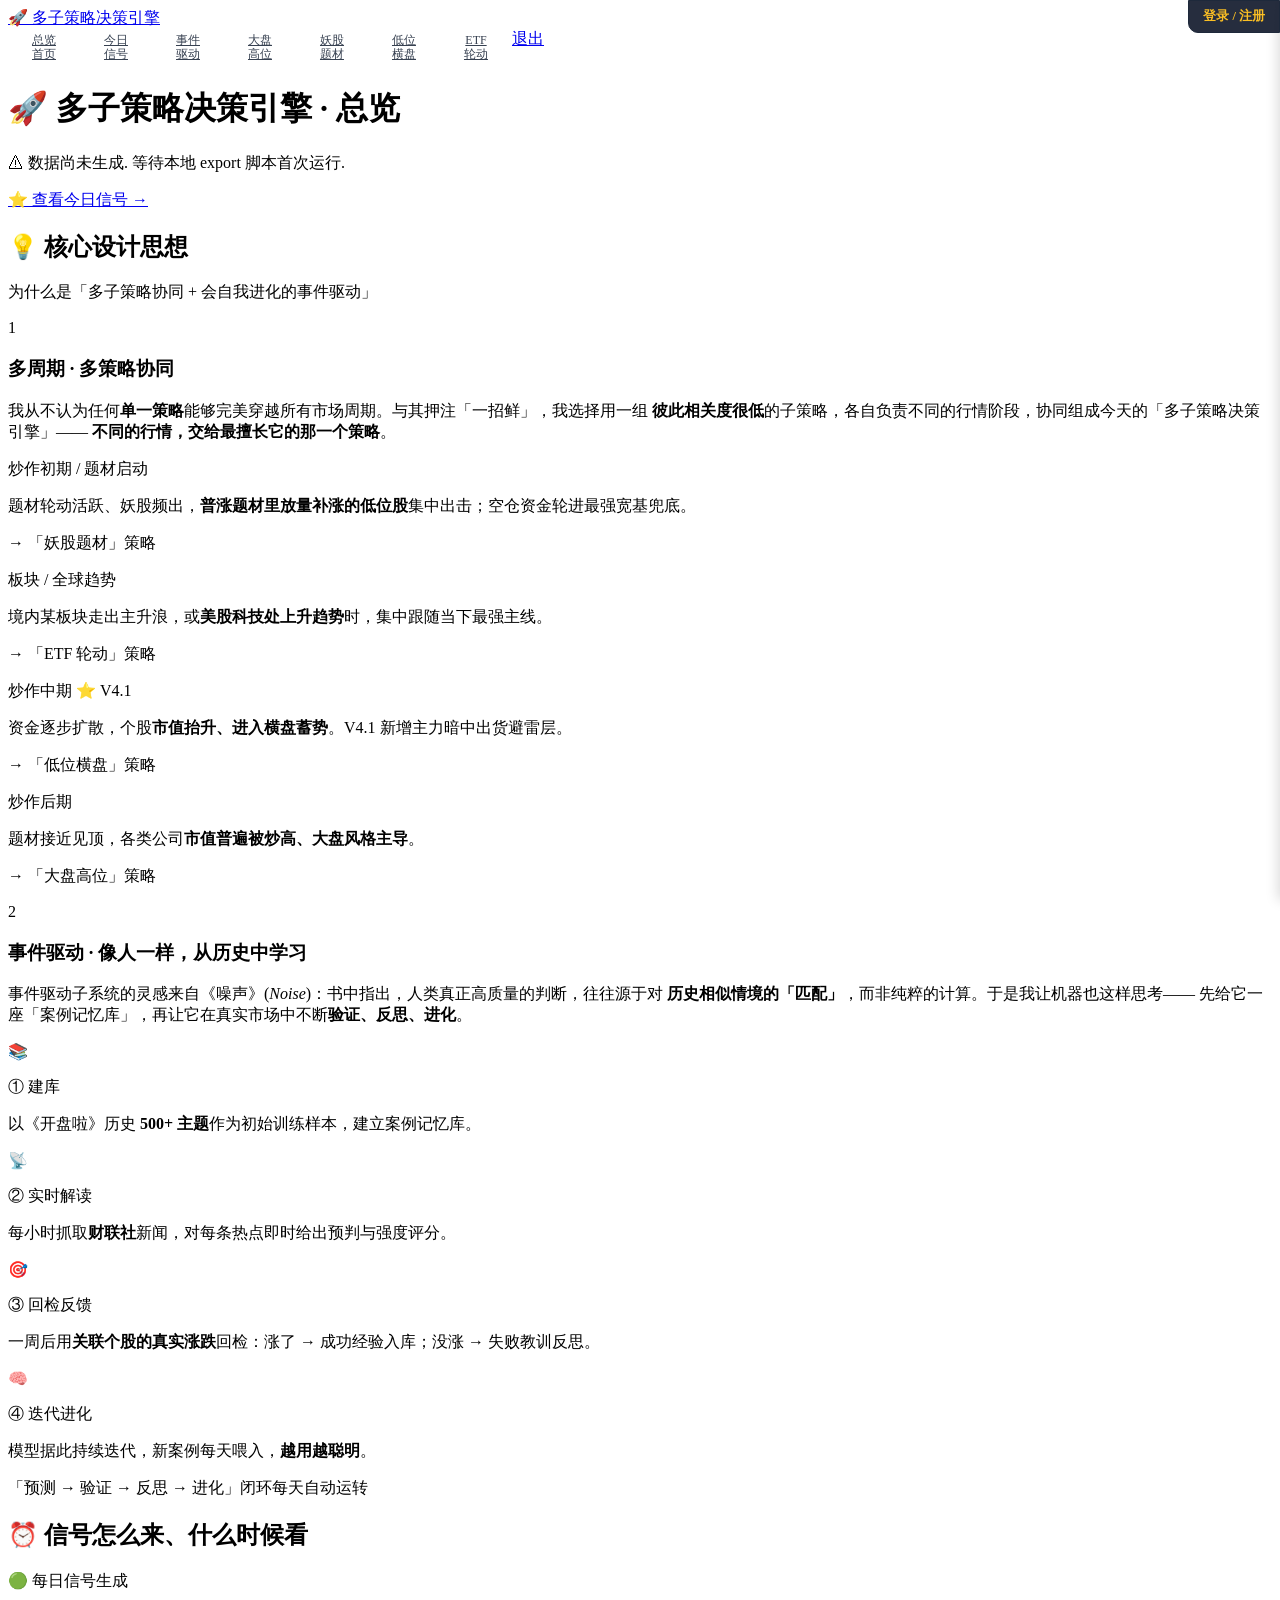
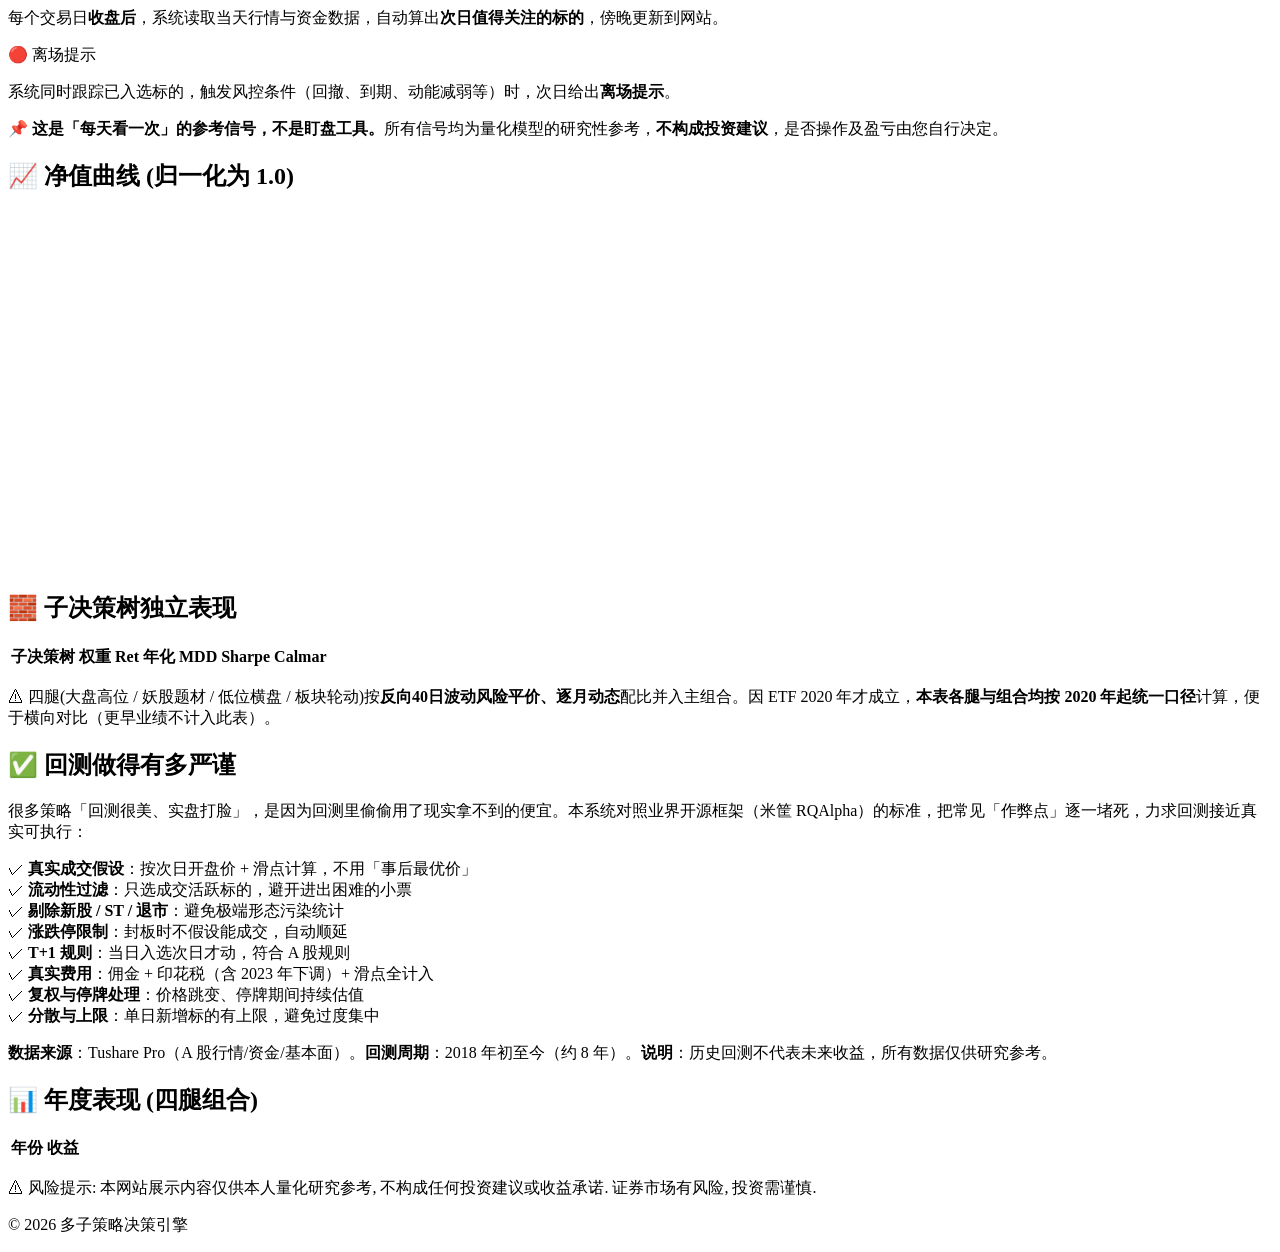
==== commit f7a775b9: "auto: 2026-06-17 14:57" ====
--- a/index.html
+++ b/index.html
@@ -188,7 +188,7 @@
 
     <!-- 年度收益 -->
     <div class="bg-white shadow rounded-lg p-4 sm:p-6">
-        <h2 class="text-xl font-bold text-gray-800 mb-3 sm:mb-4">📊 年度表现 (三策略组合)</h2>
+        <h2 class="text-xl font-bold text-gray-800 mb-3 sm:mb-4">📊 年度表现 (四腿组合)</h2>
         <div class="scroll-x">
         <table class="min-w-full divide-y divide-gray-200 text-xs sm:text-sm">
             <thead class="bg-gray-50">
@@ -244,7 +244,7 @@
     const _rg = _rgLabel ? `当前相位【${_rgLabel}】· ` : '';
     const _wp = (k) => latest.weights && latest.weights[k] != null ? (latest.weights[k]*100).toFixed(0) : '—';
     document.getElementById('meta-weights').textContent =
-        `${_rg}四腿风险平价(动态): 大盘高位 ${_wp('S2.G13')}% · 妖股题材 ${_wp('YAOGU.theme')}% · 低位横盘 ${_wp('S4.V4')}% · 板块轮动 ${_wp('ETF.honest')}% (反向40日波动逐月调仓; 组合回测自2020年起)`;
+        `${_rg}四腿等权(25%×4·每日再平衡): 大盘高位 ${_wp('S2.G13')}% · 妖股题材 ${_wp('YAOGU.theme')}% · 低位横盘 ${_wp('S4.V4')}% · 板块轮动 ${_wp('ETF.honest')}% (组合回测自2020年起)`;
     document.getElementById('meta-generated').textContent =
         `数据截止 ${latest.meta.data_date} · 网站更新于 ${latest.meta.generated_at}`;
 
@@ -282,7 +282,7 @@
         </tr>`;
     }
     html += `<tr class="bg-indigo-50 font-bold">
-        <td class="px-3 sm:px-4 py-2 whitespace-nowrap">三策略组合 (动态权重)</td>
+        <td class="px-3 sm:px-4 py-2 whitespace-nowrap">四腿组合 (等权 25%×4)</td>
         <td class="px-3 sm:px-4 py-2 text-right">100%</td>
         <td class="px-3 sm:px-4 py-2 text-right text-green-700">${FMT_PCT(combo.ret)}</td>
         <td class="px-3 sm:px-4 py-2 text-right">${FMT_PCT(combo.ann_ret)}</td>
@@ -292,7 +292,7 @@
     </tr>`;
     tbody.innerHTML = html;
 
-    // 年度表 (从组合的年度推断 — 我们后端没存组合年度, 借用 V16.F 的 yearly 作为占位)
+    // 年度表 (从组合的年度推断 — 我们后端没存组合年度, 借用第一腿 singles[0] 的 yearly 作为占位)
     // 实际上 latest.combo 没有 yearly, 暂用第一个 single 的 yearly 作示意
     const yearlyData = latest.combo.yearly || (latest.singles[0] && latest.singles[0].yearly) || {};
     const yrTbody = document.getElementById('yearly-tbody');
@@ -325,13 +325,13 @@
         const colors = ['#10b981', '#f59e0b', '#ef4444', '#a855f7', '#3b82f6'];
         const series = [];
         let i = 0;
-        for (const k of ["S2.G13","S4.V4","ETF.honest","三策略组合"]) {
+        for (const k of ["S2.G13","YAOGU.theme","S4.V4","ETF.honest","四腿组合"]) {
             if (!eq_curves[k]) continue;
             series.push({
                 name: NAME_CN[k] || k,
                 type: 'line', smooth: true, showSymbol: false,
                 data: eq_curves[k],
-                lineStyle: { width: k==="三策略组合"?3:1.5, color: colors[i] },
+                lineStyle: { width: k==="四腿组合"?3:1.5, color: colors[i] },
             });
             i++;
         }
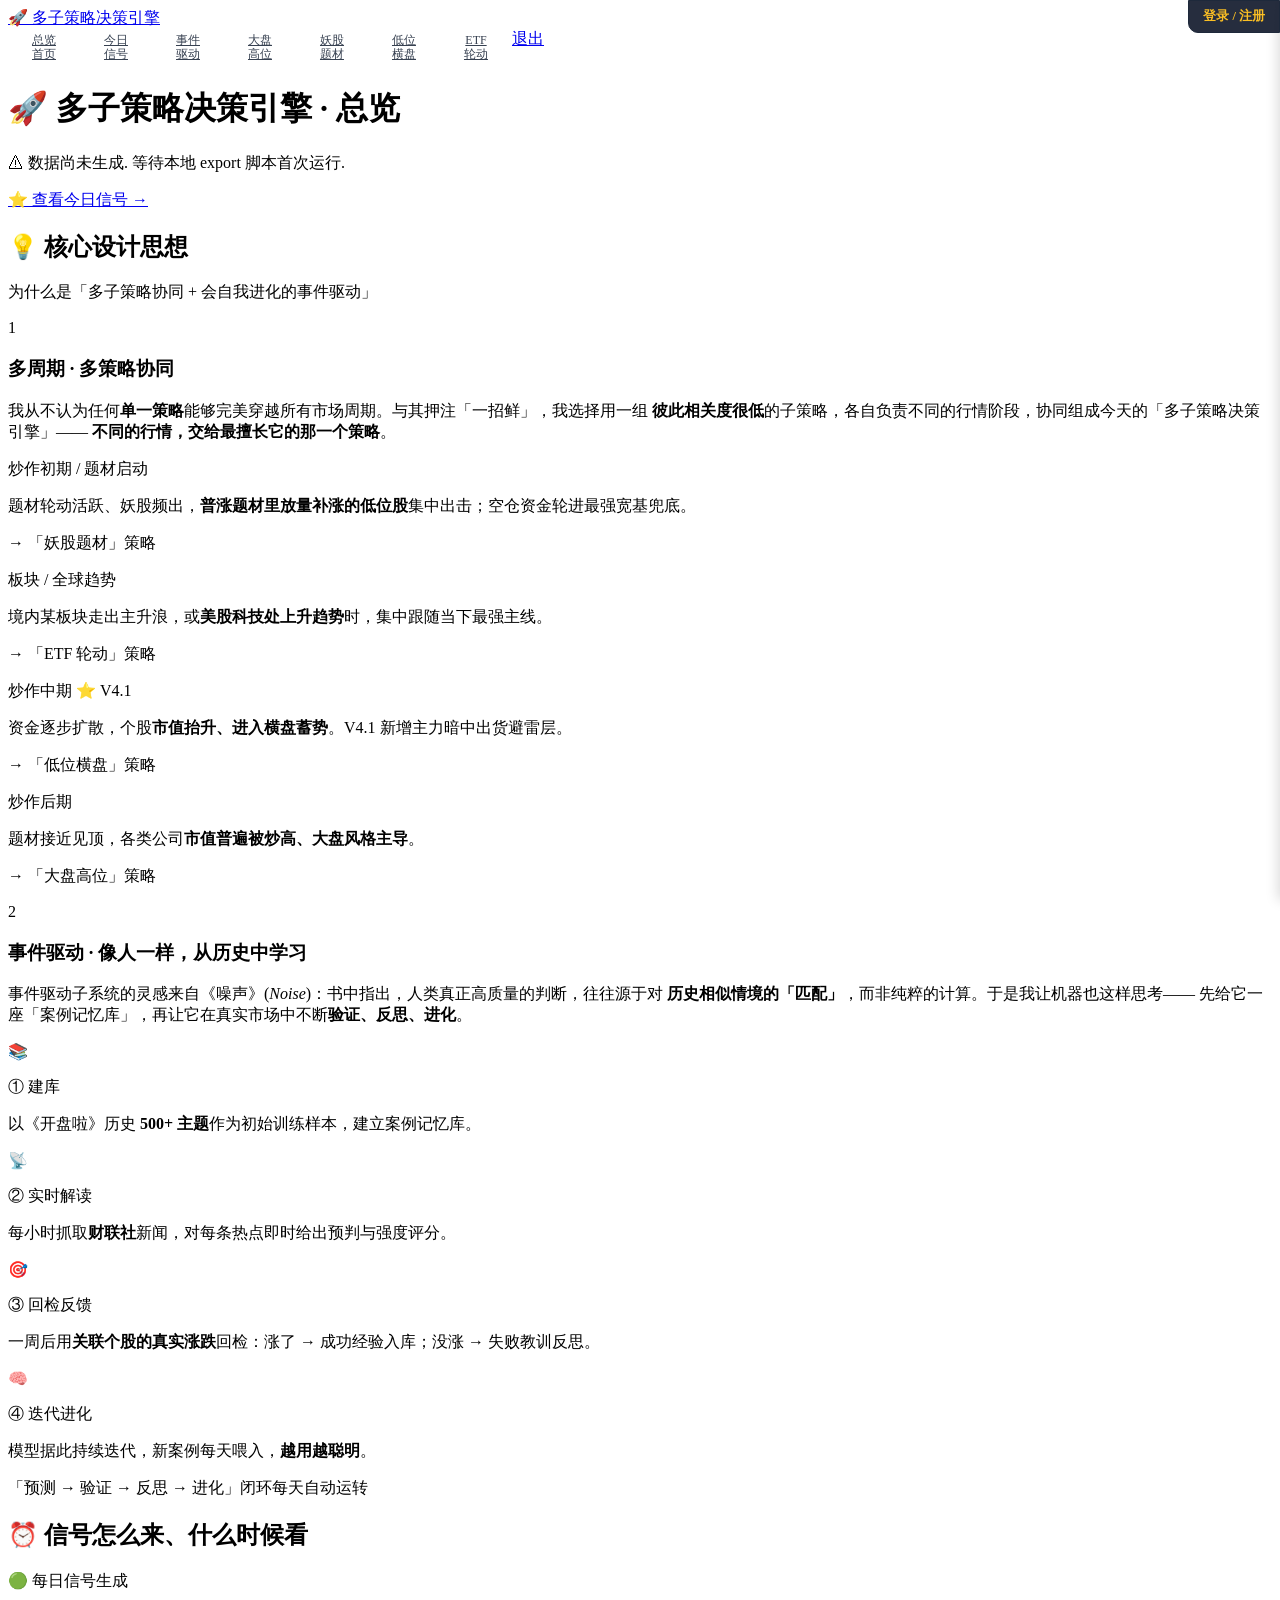
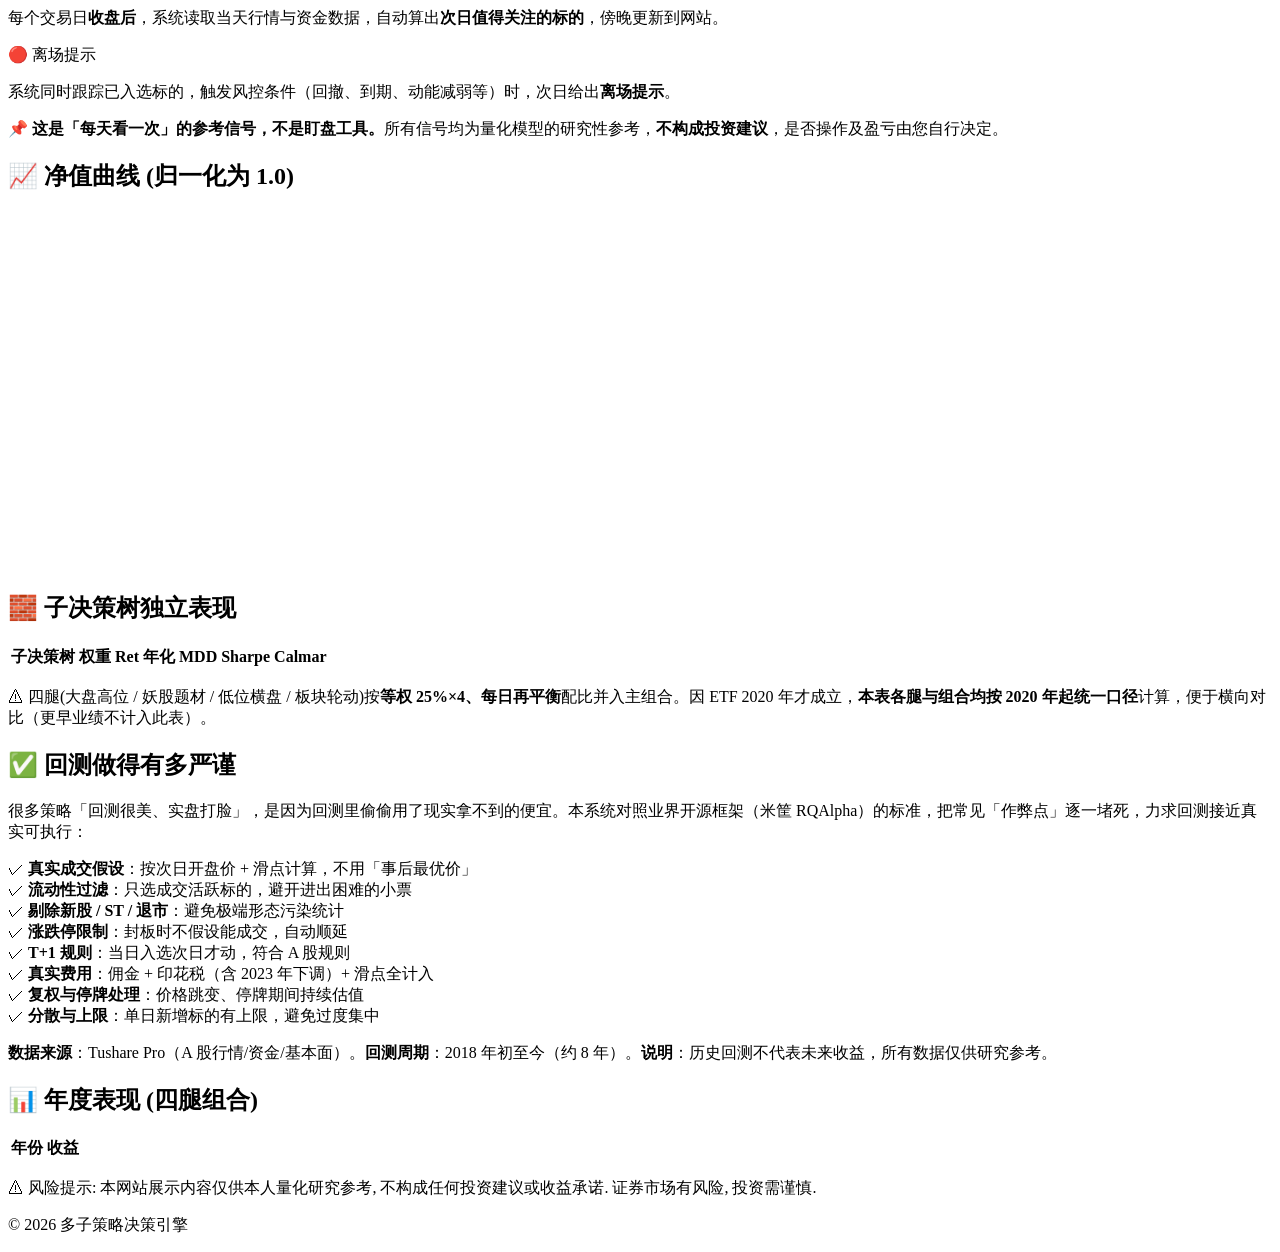
==== commit 7fe68252: "全站 V27→V28: 各策略页'V27主组合'→'V28主组合', ETF 30%腿→25%等权, yaogu/index 风险平价文案→等权25%×4 Co-Authored-By: Claude" ====
--- a/index.html
+++ b/index.html
@@ -166,7 +166,7 @@
             <tbody id="singles-tbody" class="bg-white divide-y divide-gray-200"></tbody>
         </table>
         </div>
-        <p class="text-xs text-gray-500 mt-3">⚠ 四腿(大盘高位 / 妖股题材 / 低位横盘 / 板块轮动)按<strong>反向40日波动风险平价、逐月动态</strong>配比并入主组合。因 ETF 2020 年才成立，<strong>本表各腿与组合均按 2020 年起统一口径</strong>计算，便于横向对比（更早业绩不计入此表）。</p>
+        <p class="text-xs text-gray-500 mt-3">⚠ 四腿(大盘高位 / 妖股题材 / 低位横盘 / 板块轮动)按<strong>等权 25%×4、每日再平衡</strong>配比并入主组合。因 ETF 2020 年才成立，<strong>本表各腿与组合均按 2020 年起统一口径</strong>计算，便于横向对比（更早业绩不计入此表）。</p>
     </div>
 
     <!-- 回测方法说明 (口语版) -->
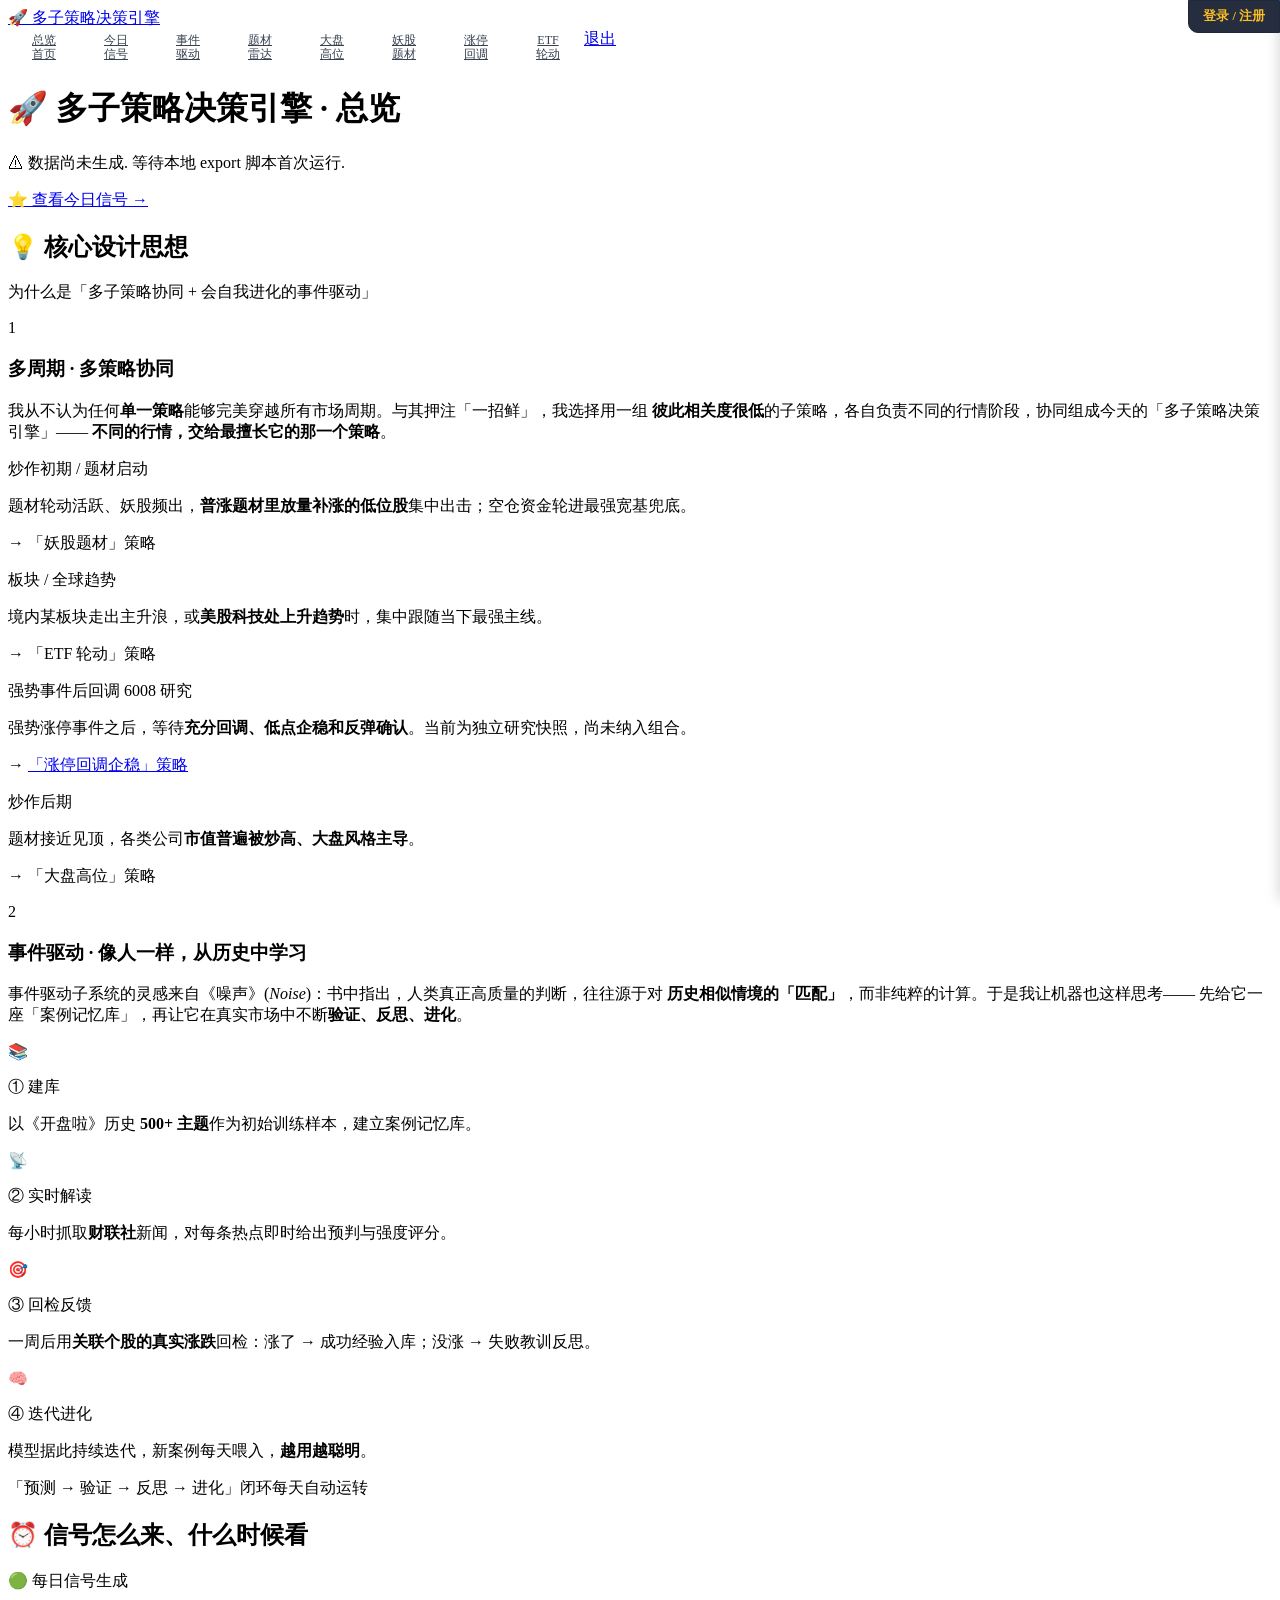
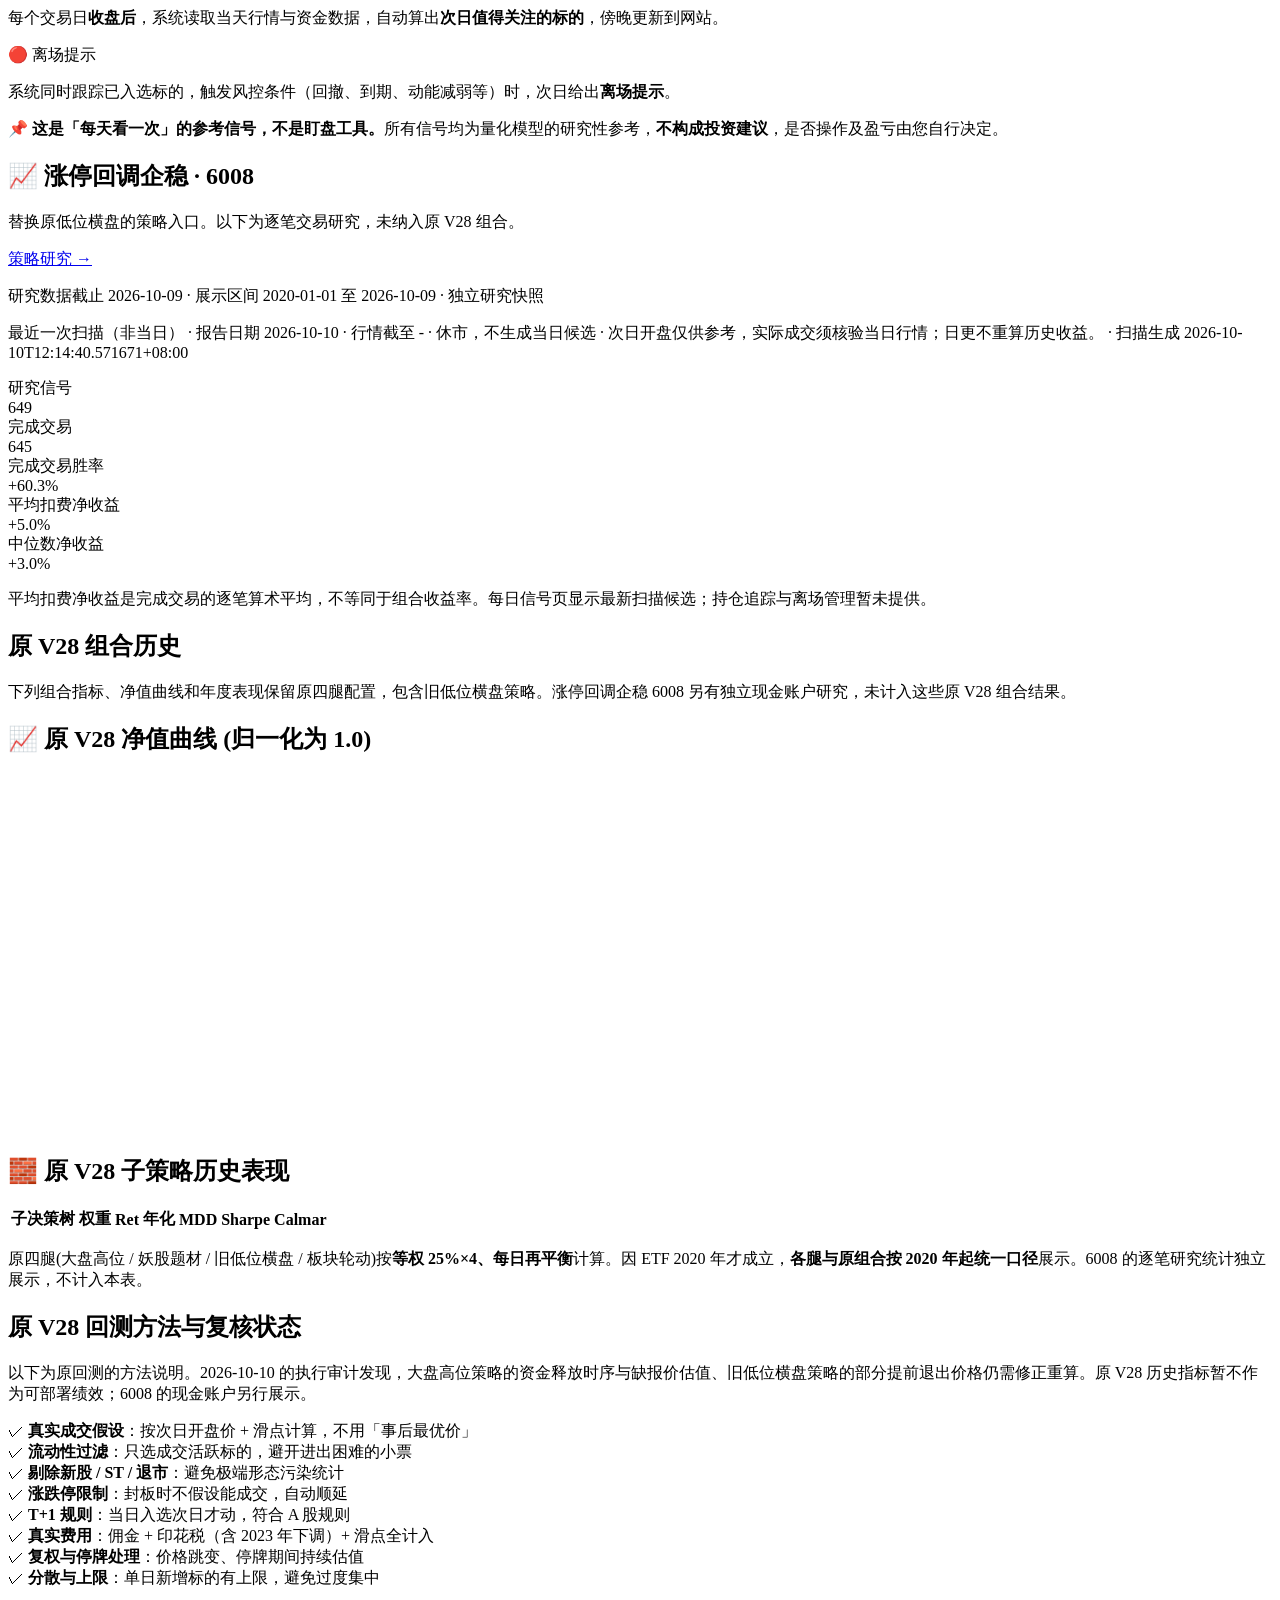
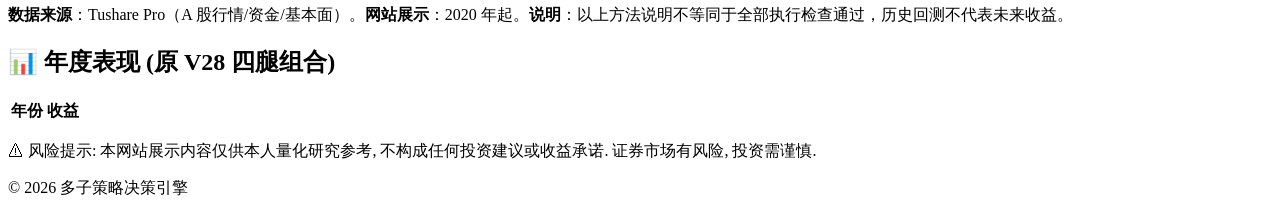
==== commit 11c8785e: "Publish 6008 pullback research and daily signals" ====
--- a/index.html
+++ b/index.html
@@ -5,13 +5,14 @@
     <meta name="viewport" content="width=device-width, initial-scale=1.0">
     <title>多子策略决策引擎</title>
     <link href="https://cdn.staticfile.net/tailwindcss/2.2.19/tailwind.min.css" rel="stylesheet">
-    <link rel="stylesheet" href="assets/style.css">
+    <link rel="stylesheet" href="assets/style.css?v=20261010-6008">
     <script src="https://cdn.staticfile.net/echarts/5.4.3/echarts.min.js"></script>
     <script src="assets/auth.js"></script>
     <script src="assets/activity.js"></script>
     <script src="assets/compliance.js"></script>
-    <script src="assets/nav.js"></script>
-    <script src="assets/paywall.js"></script>
+    <script src="assets/nav.js?v=20261010-6008"></script>
+    <script src="assets/paywall.js?v=20261010-6008"></script>
+    <script src="assets/pullback6008.js?v=20261010-6008"></script>
 </head>
 <body class="bg-gray-50 text-gray-800 min-h-screen flex flex-col">
 <script>renderNav(false);</script>
@@ -63,11 +64,11 @@
                     </div>
                     <div class="bg-gradient-to-br from-amber-50 to-white border border-amber-200 rounded-xl p-4">
                         <div class="flex items-center gap-2">
-                            <span class="inline-block text-xs font-bold text-amber-700 bg-amber-100 px-2 py-0.5 rounded-full">炒作中期</span>
-                            <span class="inline-block text-xs font-bold text-indigo-700 bg-indigo-100 px-2 py-0.5 rounded-full" title="2026-06-03 新增 Hidden Blacklist 前置过滤, OOS 主组合年化 +2.39pp, MDD 改善 +1.17pp">⭐ V4.1</span>
+                            <span class="inline-block text-xs font-bold text-amber-700 bg-amber-100 px-2 py-0.5 rounded-full">强势事件后回调</span>
+                            <span class="inline-block text-xs font-bold text-indigo-700 bg-indigo-100 px-2 py-0.5 rounded-full">6008 研究</span>
                         </div>
-                        <p class="text-xs text-gray-600 leading-6 mt-2">资金逐步扩散，个股<strong>市值抬升、进入横盘蓄势</strong>。<span class="text-indigo-700 font-semibold">V4.1 新增主力暗中出货避雷层</span>。</p>
-                        <p class="text-sm font-bold text-amber-800 mt-2">→ 「低位横盘」策略</p>
+                        <p class="text-xs text-gray-600 leading-6 mt-2">强势涨停事件之后，等待<strong>充分回调、低点企稳和反弹确认</strong>。当前为独立研究快照，尚未纳入组合。</p>
+                        <p class="text-sm font-bold text-amber-800 mt-2">→ <a href="strategies/consolidation.html">「涨停回调企稳」策略</a></p>
                     </div>
                     <div class="bg-gradient-to-br from-rose-50 to-white border border-rose-200 rounded-xl p-4">
                         <span class="inline-block text-xs font-bold text-rose-700 bg-rose-100 px-2 py-0.5 rounded-full">炒作后期</span>
@@ -138,18 +139,34 @@
         </p>
     </div>
 
-    <!-- 组合关键指标 -->
+    <section class="py-4 sm:py-6 border-b border-gray-200">
+        <div class="flex justify-between items-start flex-wrap gap-3">
+            <div><h2 class="text-xl font-bold text-gray-800">📈 涨停回调企稳 · 6008</h2><p class="text-xs text-gray-500 mt-2">替换原低位横盘的策略入口。以下为逐笔交易研究，未纳入原 V28 组合。</p></div>
+            <a href="strategies/consolidation.html" class="text-sm text-indigo-700 font-medium">策略研究 →</a>
+        </div>
+        <p id="pullback-meta" class="text-xs text-gray-400 mt-3">正在载入研究快照...</p>
+        <p id="pullback-scan-meta" class="text-xs text-gray-600 mt-2">正在载入每日扫描状态...</p>
+        <div id="pullback-metrics" class="grid grid-cols-2 md:grid-cols-5 gap-3 mt-4"></div>
+        <p class="text-xs text-gray-500 mt-3">平均扣费净收益是完成交易的逐笔算术平均，不等同于组合收益率。每日信号页显示最新扫描候选；持仓追踪与离场管理暂未提供。</p>
+    </section>
+
+    <div class="border-l-4 border-gray-400 bg-gray-100 p-4 rounded">
+        <h2 class="font-bold text-gray-800">原 V28 组合历史</h2>
+        <p class="text-xs text-gray-600 mt-2">下列组合指标、净值曲线和年度表现保留原四腿配置，包含旧低位横盘策略。涨停回调企稳 6008 另有独立现金账户研究，未计入这些原 V28 组合结果。</p>
+    </div>
+
+    <!-- 原组合历史指标 -->
     <div class="grid grid-cols-2 md:grid-cols-5 gap-3 sm:gap-4" id="combo-metrics"></div>
 
     <!-- 净值曲线 -->
     <div class="bg-white shadow rounded-lg p-4 sm:p-6">
-        <h2 class="text-xl font-bold text-gray-800 mb-3 sm:mb-4">📈 净值曲线 (归一化为 1.0)</h2>
+        <h2 class="text-xl font-bold text-gray-800 mb-3 sm:mb-4">📈 原 V28 净值曲线 (归一化为 1.0)</h2>
         <div id="equity_chart" style="width: 100%; height: 360px;"></div>
     </div>
 
     <!-- 单策略对比 -->
     <div class="bg-white shadow rounded-lg p-4 sm:p-6">
-        <h2 class="text-xl font-bold text-gray-800 mb-3 sm:mb-4">🧱 子决策树独立表现</h2>
+        <h2 class="text-xl font-bold text-gray-800 mb-3 sm:mb-4">🧱 原 V28 子策略历史表现</h2>
         <div class="scroll-x">
         <table class="min-w-full divide-y divide-gray-200 text-xs sm:text-sm">
             <thead class="bg-gray-50">
@@ -166,13 +183,13 @@
             <tbody id="singles-tbody" class="bg-white divide-y divide-gray-200"></tbody>
         </table>
         </div>
-        <p class="text-xs text-gray-500 mt-3">⚠ 四腿(大盘高位 / 妖股题材 / 低位横盘 / 板块轮动)按<strong>等权 25%×4、每日再平衡</strong>配比并入主组合。因 ETF 2020 年才成立，<strong>本表各腿与组合均按 2020 年起统一口径</strong>计算，便于横向对比（更早业绩不计入此表）。</p>
+        <p class="text-xs text-gray-500 mt-3">原四腿(大盘高位 / 妖股题材 / 旧低位横盘 / 板块轮动)按<strong>等权 25%×4、每日再平衡</strong>计算。因 ETF 2020 年才成立，<strong>各腿与原组合按 2020 年起统一口径</strong>展示。6008 的逐笔研究统计独立展示，不计入本表。</p>
     </div>
 
     <!-- 回测方法说明 (口语版) -->
     <div class="bg-blue-50 border border-blue-200 shadow rounded-lg p-4 sm:p-6">
-        <h2 class="text-xl font-bold text-blue-900 mb-2">✅ 回测做得有多严谨</h2>
-        <p class="text-xs text-blue-700 mb-3">很多策略「回测很美、实盘打脸」，是因为回测里偷偷用了现实拿不到的便宜。本系统对照业界开源框架（米筐 RQAlpha）的标准，把常见「作弊点」逐一堵死，力求回测接近真实可执行：</p>
+        <h2 class="text-xl font-bold text-blue-900 mb-2">原 V28 回测方法与复核状态</h2>
+        <p class="text-xs text-blue-700 mb-3">以下为原回测的方法说明。2026-10-10 的执行审计发现，大盘高位策略的资金释放时序与缺报价估值、旧低位横盘策略的部分提前退出价格仍需修正重算。原 V28 历史指标暂不作为可部署绩效；6008 的现金账户另行展示。</p>
         <div class="grid grid-cols-1 md:grid-cols-2 gap-2 text-xs">
             <div class="bg-white rounded p-3"><span class="text-green-600 font-bold">✓</span> <strong>真实成交假设</strong>：按次日开盘价 + 滑点计算，不用「事后最优价」</div>
             <div class="bg-white rounded p-3"><span class="text-green-600 font-bold">✓</span> <strong>流动性过滤</strong>：只选成交活跃标的，避开进出困难的小票</div>
@@ -183,12 +200,12 @@
             <div class="bg-white rounded p-3"><span class="text-green-600 font-bold">✓</span> <strong>复权与停牌处理</strong>：价格跳变、停牌期间持续估值</div>
             <div class="bg-white rounded p-3"><span class="text-green-600 font-bold">✓</span> <strong>分散与上限</strong>：单日新增标的有上限，避免过度集中</div>
         </div>
-        <p class="text-xs text-blue-700 mt-3"><strong>数据来源</strong>：Tushare Pro（A 股行情/资金/基本面）。<strong>回测周期</strong>：2018 年初至今（约 8 年）。<strong>说明</strong>：历史回测不代表未来收益，所有数据仅供研究参考。</p>
+        <p class="text-xs text-blue-700 mt-3"><strong>数据来源</strong>：Tushare Pro（A 股行情/资金/基本面）。<strong>网站展示</strong>：2020 年起。<strong>说明</strong>：以上方法说明不等同于全部执行检查通过，历史回测不代表未来收益。</p>
     </div>
 
     <!-- 年度收益 -->
     <div class="bg-white shadow rounded-lg p-4 sm:p-6">
-        <h2 class="text-xl font-bold text-gray-800 mb-3 sm:mb-4">📊 年度表现 (四腿组合)</h2>
+        <h2 class="text-xl font-bold text-gray-800 mb-3 sm:mb-4">📊 年度表现 (原 V28 四腿组合)</h2>
         <div class="scroll-x">
         <table class="min-w-full divide-y divide-gray-200 text-xs sm:text-sm">
             <thead class="bg-gray-50">
@@ -204,8 +221,8 @@
 
     <!-- ETF 独立 -->
     <div class="bg-yellow-50 border border-yellow-200 shadow rounded-lg p-4 sm:p-6" id="etf-card" style="display:none">
-        <h2 class="text-xl font-bold text-yellow-800 mb-2">🔄 ETF 轮动策略 · 主组合 30% 腿</h2>
-        <p class="text-xs text-yellow-700 mb-3">境内板块轮动单押最强簇 + 大盘 regime 择时 + 纳指趋势叠加. 现为主组合 30% 腿, 每日更新.</p>
+        <h2 class="text-xl font-bold text-yellow-800 mb-2">🔄 ETF 轮动策略</h2>
+        <p class="text-xs text-yellow-700 mb-3">境内板块轮动单押最强簇 + 大盘 regime 择时 + 纳指趋势叠加，继续按原策略展示每日数据。</p>
         <div class="grid grid-cols-2 md:grid-cols-4 gap-3 text-sm" id="etf-grid"></div>
         <p class="text-xs text-gray-500 mt-2">详细信号 → <a href="strategies/etf.html" class="text-yellow-700 underline">ETF 轮动策略详情</a></p>
     </div>
@@ -218,7 +235,7 @@
 <script>
 const NAME_CN = {
     "S2.G13": "🏛️ 大盘高位", "YAOGU.theme": "🔥 妖股题材",
-    "S4.V4": "📈 低位横盘", "ETF.honest": "🔄 板块轮动",
+    "S4.V4": "📈 旧低位横盘 (V28 历史)", "ETF.honest": "🔄 板块轮动", "四腿组合": "原 V28 四腿组合",
 };
 const FMT_PCT = (x) => (x>=0?"+":"") + (x*100).toFixed(1) + "%";
 const FMT_DEC = (x,n=3) => (x>=0?"+":"") + (x).toFixed(n);
@@ -233,6 +250,21 @@
     let latest = null, eq_curves = null;
     const me = await pwMe();
     pwUserBar(me);
+    try {
+        const research = await loadPullback6008();
+        const b = research.backtest || {}, m = research.meta || {};
+        document.getElementById('pullback-meta').textContent = `研究数据截止 ${m.data_date || '-'} · 展示区间 ${m.display_period || '-'} · 独立研究快照`;
+        document.getElementById('pullback-scan-meta').textContent = pullbackScanInfo(research).text;
+        document.getElementById('pullback-metrics').innerHTML = [
+            ['研究信号', b.signals ?? '-'], ['完成交易', b.completed ?? '-'],
+            ['完成交易胜率', b.win_rate == null ? '-' : FMT_PCT(b.win_rate)],
+            ['平均扣费净收益', b.mean_net_return == null ? '-' : FMT_PCT(b.mean_net_return)],
+            ['中位数净收益', b.median_net_return == null ? '-' : FMT_PCT(b.median_net_return)],
+        ].map(([label, value]) => `<div class="border border-gray-200 rounded-lg p-3"><div class="text-xs text-gray-500">${label}</div><div class="metric-num text-xl font-bold text-indigo-700 mt-1">${value}</div></div>`).join('');
+    } catch (e) {
+        document.getElementById('pullback-meta').textContent = '6008 研究数据暂不可用';
+        document.getElementById('pullback-scan-meta').textContent = '日更状态未加载，候选待确认';
+    }
     const sig = await pwSignals(me).catch(_=>null);
     latest = sig ? sig.data : null;
     if (!latest) { document.getElementById('meta-version').innerHTML = '⚠ 数据尚未生成. 等待本地 export 脚本首次运行.'; return; }
@@ -244,7 +276,7 @@
     const _rg = _rgLabel ? `当前相位【${_rgLabel}】· ` : '';
     const _wp = (k) => latest.weights && latest.weights[k] != null ? (latest.weights[k]*100).toFixed(0) : '—';
     document.getElementById('meta-weights').textContent =
-        `${_rg}四腿等权(25%×4·每日再平衡): 大盘高位 ${_wp('S2.G13')}% · 妖股题材 ${_wp('YAOGU.theme')}% · 低位横盘 ${_wp('S4.V4')}% · 板块轮动 ${_wp('ETF.honest')}% (组合回测自2020年起)`;
+        `${_rg}原 V28 组合历史配比: 大盘高位 ${_wp('S2.G13')}% · 妖股题材 ${_wp('YAOGU.theme')}% · 旧低位横盘 ${_wp('S4.V4')}% · 板块轮动 ${_wp('ETF.honest')}% (2020年起；未包含6008)`;
     document.getElementById('meta-generated').textContent =
         `数据截止 ${latest.meta.data_date} · 网站更新于 ${latest.meta.generated_at}`;
 
@@ -282,7 +314,7 @@
         </tr>`;
     }
     html += `<tr class="bg-indigo-50 font-bold">
-        <td class="px-3 sm:px-4 py-2 whitespace-nowrap">四腿组合 (等权 25%×4)</td>
+        <td class="px-3 sm:px-4 py-2 whitespace-nowrap">原 V28 四腿组合 (等权 25%×4)</td>
         <td class="px-3 sm:px-4 py-2 text-right">100%</td>
         <td class="px-3 sm:px-4 py-2 text-right text-green-700">${FMT_PCT(combo.ret)}</td>
         <td class="px-3 sm:px-4 py-2 text-right">${FMT_PCT(combo.ann_ret)}</td>
@@ -292,9 +324,7 @@
     </tr>`;
     tbody.innerHTML = html;
 
-    // 年度表 (从组合的年度推断 — 我们后端没存组合年度, 借用第一腿 singles[0] 的 yearly 作为占位)
-    // 实际上 latest.combo 没有 yearly, 暂用第一个 single 的 yearly 作示意
-    const yearlyData = latest.combo.yearly || (latest.singles[0] && latest.singles[0].yearly) || {};
+    const yearlyData = latest.combo.yearly || {};
     const yrTbody = document.getElementById('yearly-tbody');
     yrTbody.innerHTML = Object.keys(yearlyData).sort().map(y => {
         const v = yearlyData[y];
@@ -302,7 +332,7 @@
             <td class="px-4 py-2 font-medium">${y}</td>
             <td class="px-4 py-2 text-right ${v>=0?'text-green-600':'text-red-500'}">${FMT_PCT(v)}</td>
         </tr>`;
-    }).join('');
+    }).join('') || '<tr><td colspan="2" class="px-4 py-3 text-gray-500">原组合年度数据暂不可用</td></tr>';
 
     // ETF 独立卡片 (根据 admin 控制 + 用户角色)
     const cfg = await loadSiteConfig();
--- a/assets/style.css
+++ b/assets/style.css
@@ -32,6 +32,16 @@
     /* 导航折叠 */
     .nav-desktop { display: none !important; }
     .nav-mobile  { display: flex !important; }
+    #pw-userbar {
+        position: static !important;
+        z-index: auto !important;
+        width: 100%;
+        box-sizing: border-box;
+        border-radius: 0 !important;
+        white-space: normal;
+        overflow-wrap: anywhere;
+        text-align: right;
+    }
     /* 卡片内字体调整 */
     .metric-num   { font-size: 1.25rem !important; }
     h1.text-3xl   { font-size: 1.5rem !important; }
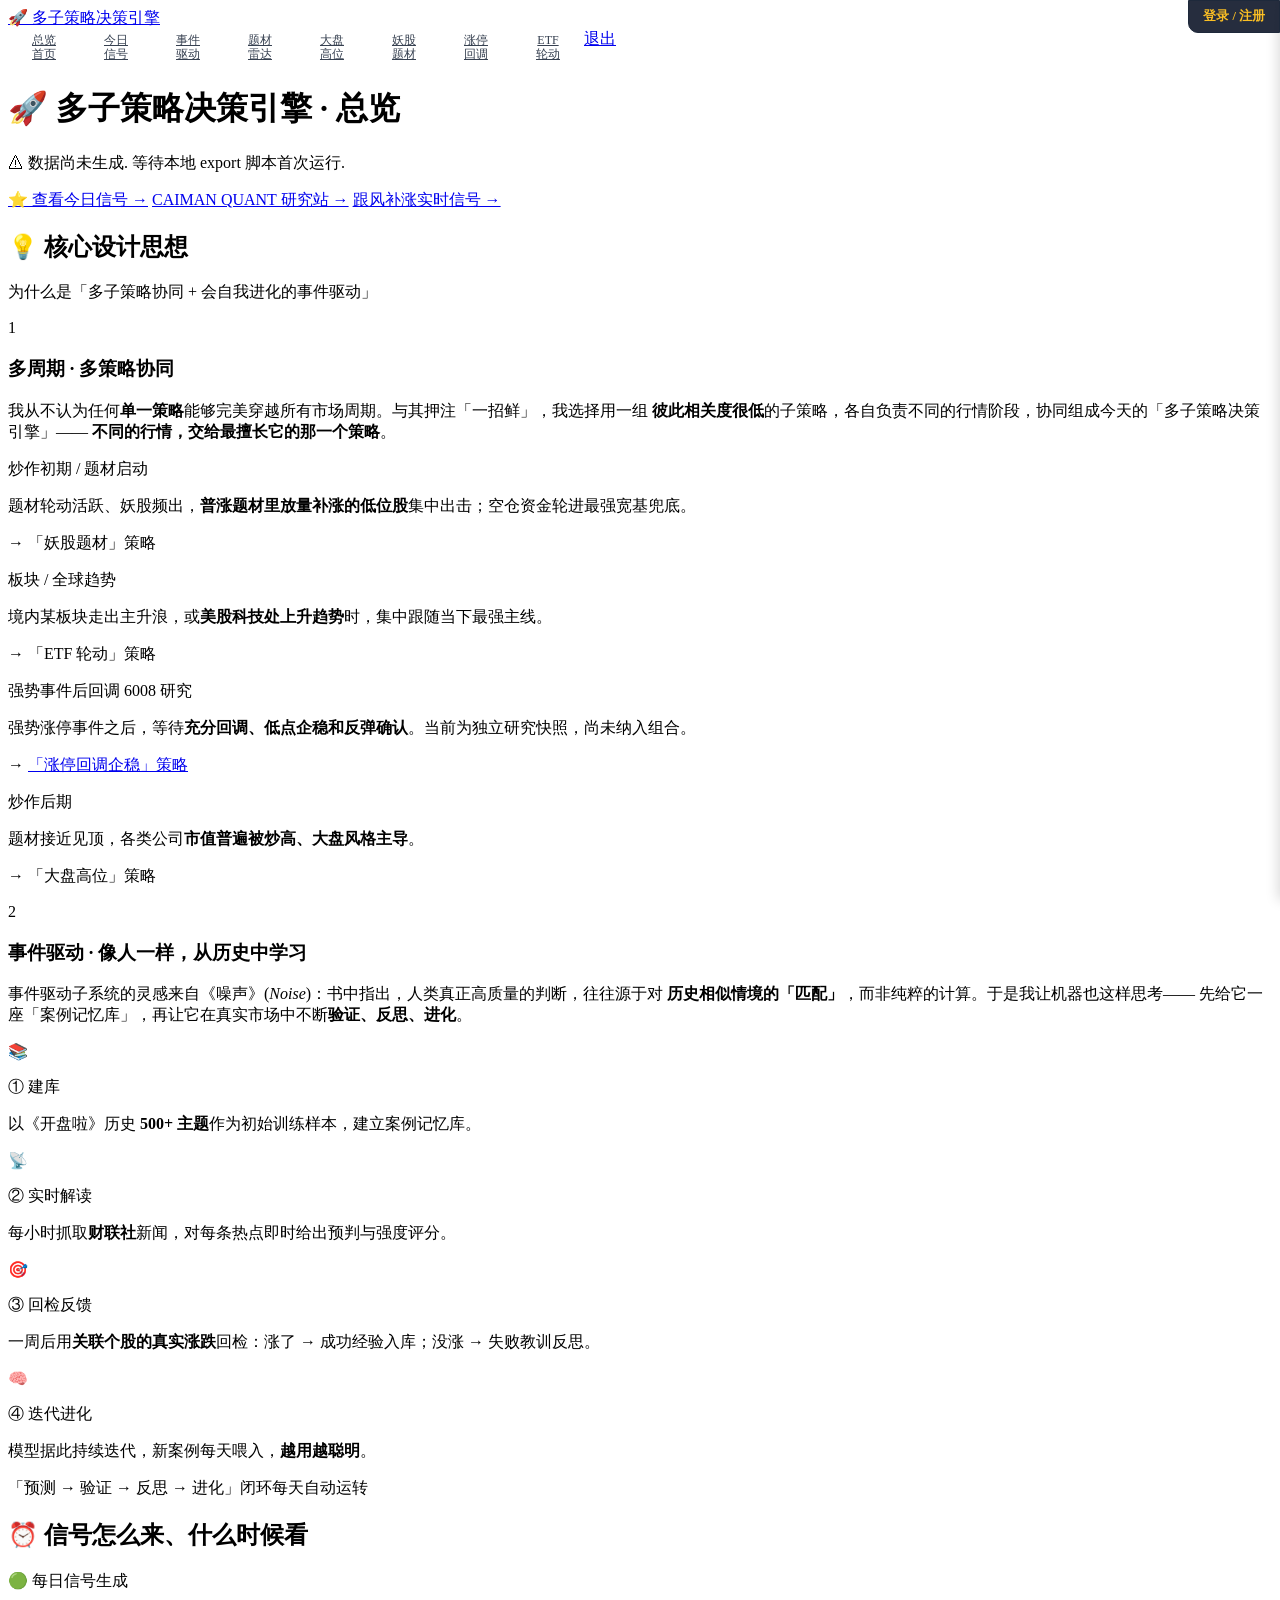
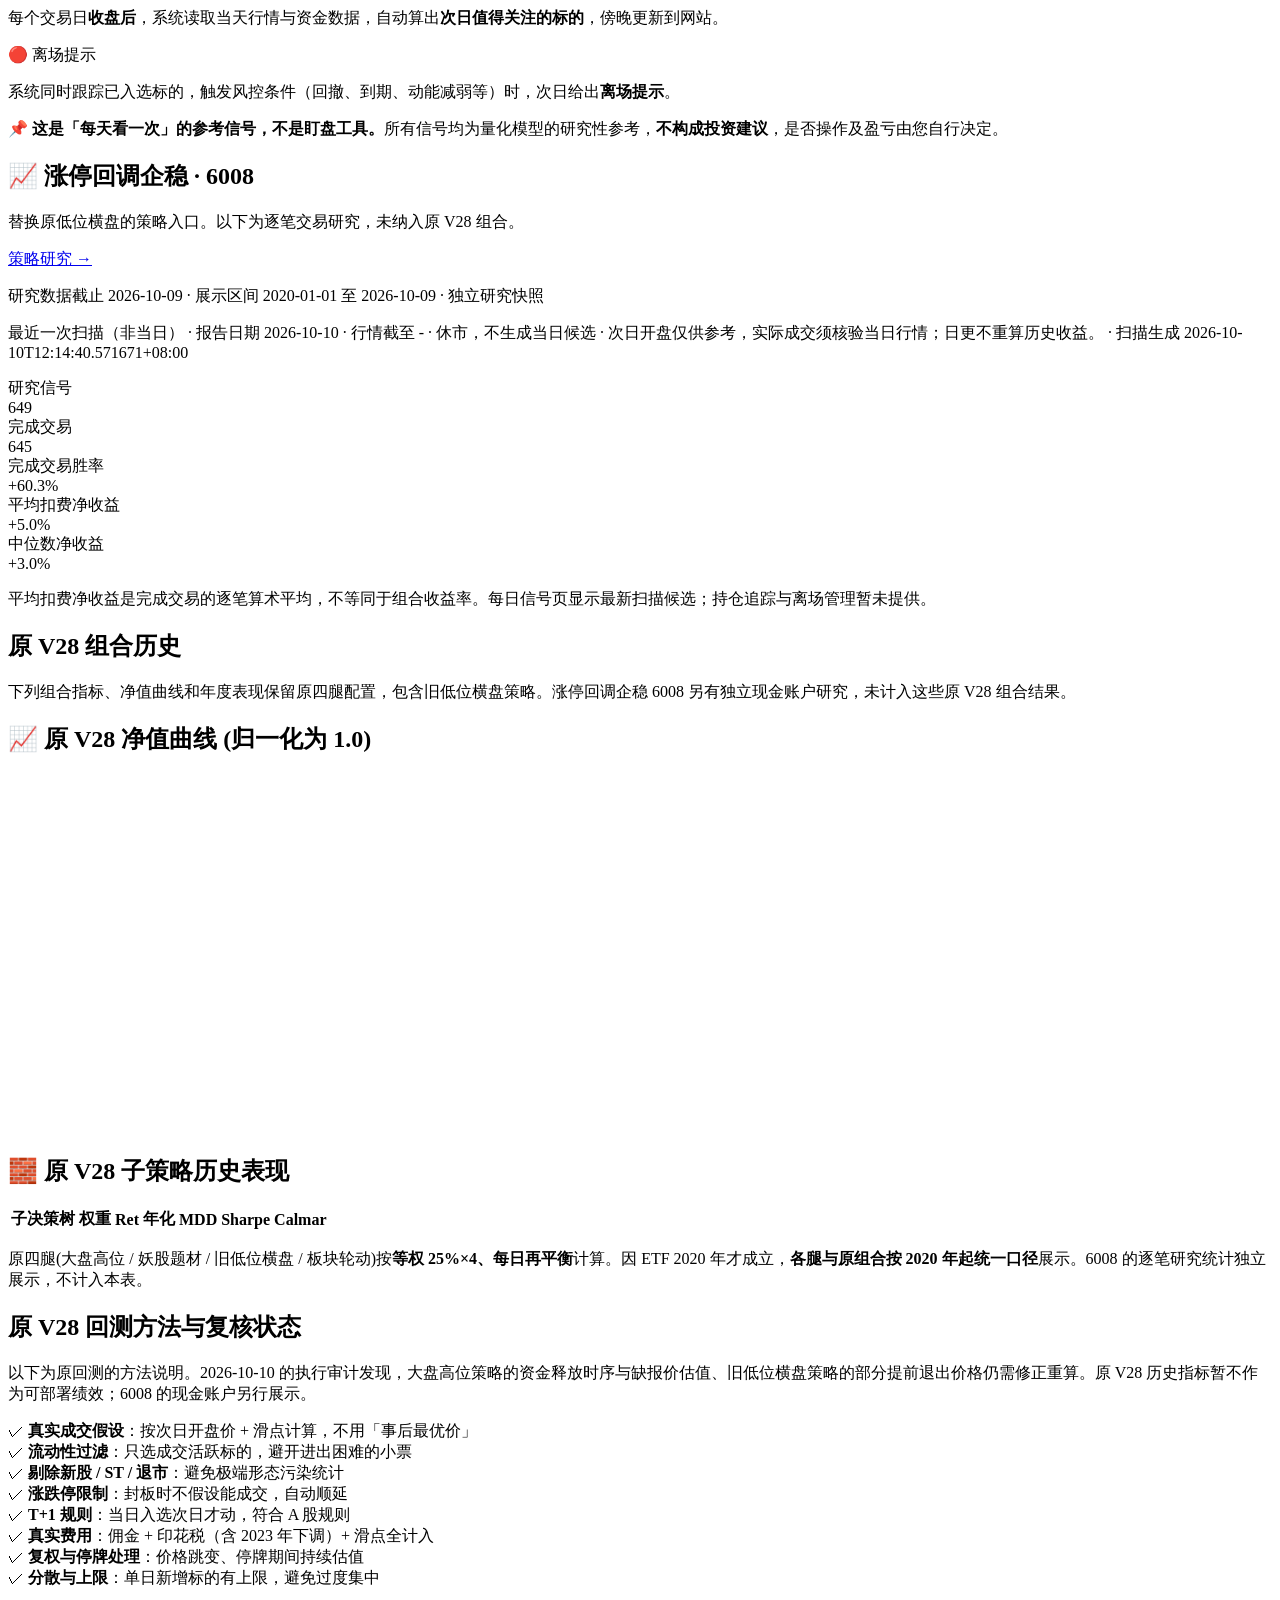
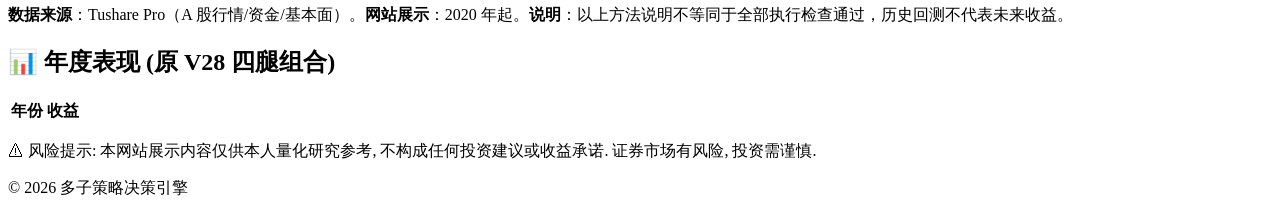
==== commit 7bb8dd3f: "feat(home): 顶部新增「CAIMAN QUANT 研究站」与「跟风补涨实时信号」入口 - 指向 /quant/（三策略研究站）与 /follow/（实时信号） - 与已有「查看今日信号」按钮" ====
--- a/index.html
+++ b/index.html
@@ -28,6 +28,8 @@
         <p class="text-xs text-gray-400 mt-1" id="meta-generated"></p>
         <div class="mt-3">
             <a href="signals.html" class="inline-block bg-indigo-600 text-white px-4 py-2 rounded-md text-sm font-medium hover:bg-indigo-700">⭐ 查看今日信号 →</a>
+            <a href="quant/" class="inline-block bg-gray-900 text-white px-4 py-2 rounded-md text-sm font-medium hover:bg-gray-700">CAIMAN QUANT 研究站 →</a>
+            <a href="follow/" class="inline-block bg-white text-gray-800 border border-gray-300 px-4 py-2 rounded-md text-sm font-medium hover:bg-gray-50">跟风补涨实时信号 →</a>
         </div>
     </div>
 
